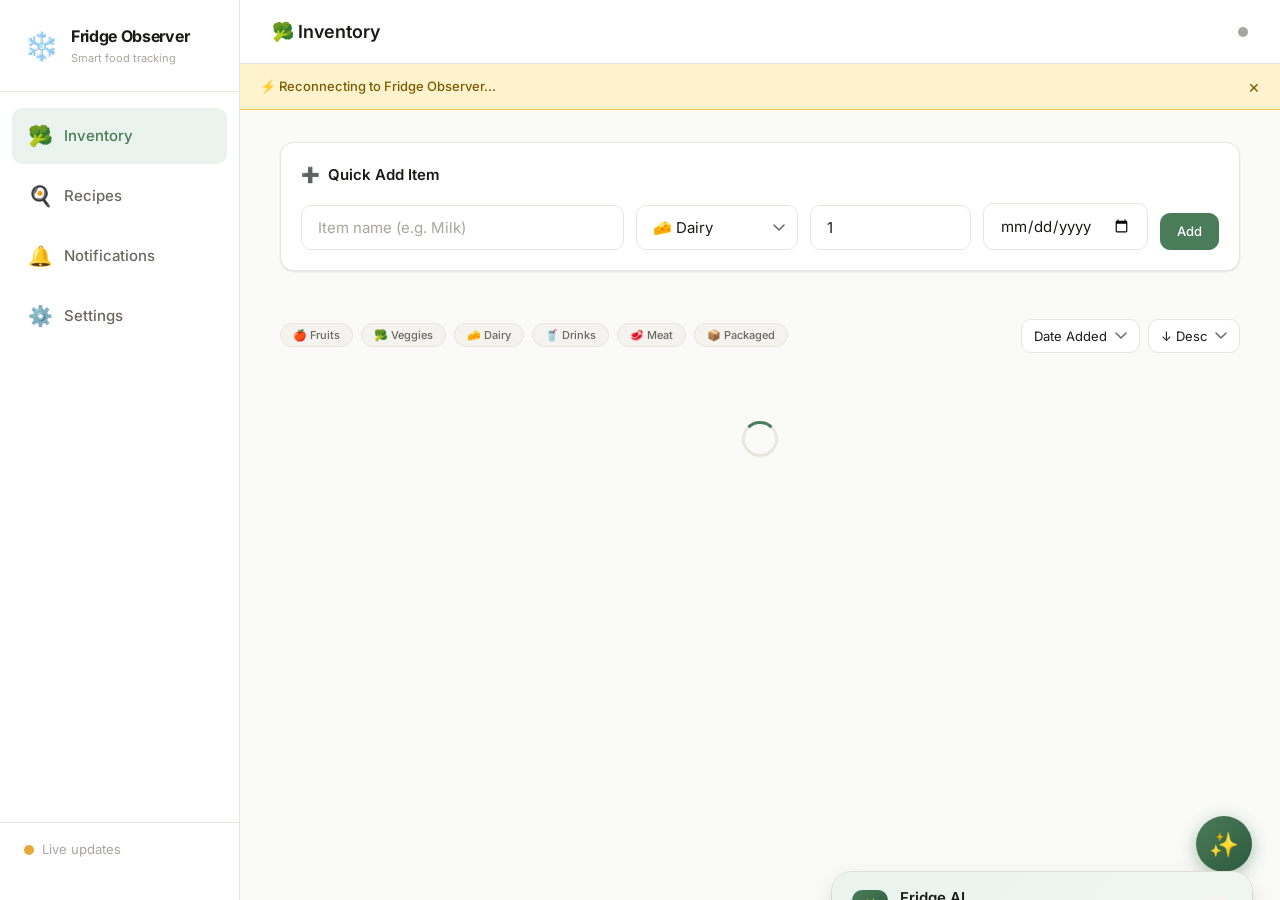
==== static/index.html @ 3bc14a3e "feat: ClearChill — Smart fridge observer web app - FastAPI backend with Supabase Postgres database -" ====
<!DOCTYPE html>
<html lang="en">
<head>
  <meta charset="UTF-8" />
  <meta name="viewport" content="width=device-width, initial-scale=1.0" />
  <meta name="description" content="Fridge Observer — Smart fridge monitoring to reduce food waste" />
  <title>Fridge Observer</title>

  <!-- Google Fonts -->
  <link rel="preconnect" href="https://fonts.googleapis.com" />
  <link rel="preconnect" href="https://fonts.gstatic.com" crossorigin />
  <link href="https://fonts.googleapis.com/css2?family=Inter:wght@300;400;500;600;700&family=JetBrains+Mono:wght@400;500&display=swap" rel="stylesheet" />

  <!-- CSS -->
  <link rel="stylesheet" href="/static/css/main.css" />
  <link rel="stylesheet" href="/static/css/layout.css" />
  <link rel="stylesheet" href="/static/css/components.css" />
  <link rel="stylesheet" href="/static/css/inventory.css" />
  <link rel="stylesheet" href="/static/css/recipes.css" />
  <link rel="stylesheet" href="/static/css/notifications.css" />
  <link rel="stylesheet" href="/static/css/settings.css" />
  <link rel="stylesheet" href="/static/css/ai-assistant.css" />
</head>
<body>

<!-- ── App Shell ──────────────────────────────────────────── -->
<div class="app-shell">

  <!-- Sidebar (desktop) -->
  <nav class="sidebar" role="navigation" aria-label="Main navigation">
    <div class="sidebar-logo">
      <span class="sidebar-logo-icon" aria-hidden="true">❄️</span>
      <div>
        <div class="sidebar-logo-text">Fridge Observer</div>
        <div class="sidebar-logo-sub">Smart food tracking</div>
      </div>
    </div>

    <ul class="sidebar-nav" role="list">
      <li>
        <div class="nav-item active" data-section="inventory" role="button" tabindex="0" aria-current="page">
          <span class="nav-icon" aria-hidden="true">🥦</span>
          <span class="nav-label">Inventory</span>
        </div>
      </li>
      <li>
        <div class="nav-item" data-section="recipes" role="button" tabindex="0">
          <span class="nav-icon" aria-hidden="true">🍳</span>
          <span class="nav-label">Recipes</span>
        </div>
      </li>
      <li>
        <div class="nav-item" data-section="notifications" role="button" tabindex="0">
          <span class="nav-icon" aria-hidden="true">🔔</span>
          <span class="nav-label">Notifications</span>
        </div>
      </li>
      <li>
        <div class="nav-item" data-section="settings" role="button" tabindex="0">
          <span class="nav-icon" aria-hidden="true">⚙️</span>
          <span class="nav-label">Settings</span>
        </div>
      </li>
    </ul>

    <div class="sidebar-footer">
      <div class="flex items-center gap-2">
        <div class="connection-dot" title="Connecting..." aria-label="Connection status"></div>
        <small class="text-muted">Live updates</small>
      </div>
    </div>
  </nav>

  <!-- Main Content -->
  <main class="main-content" id="main-content">

    <!-- Content Header -->
    <header class="content-header">
      <h1 class="content-header-title">🥦 Inventory</h1>
      <div class="header-actions">
        <div class="connection-dot" title="Connecting..." aria-label="Connection status"></div>
      </div>
    </header>

    <!-- Connection Banner -->
    <div class="connection-banner" role="alert" aria-live="polite">
      <span class="connection-banner-msg">⚠️ Disconnected from Fridge Observer. Updates paused.</span>
      <button class="connection-banner-close" aria-label="Dismiss">×</button>
    </div>

    <!-- ── Inventory Section ─────────────────────────────── -->
    <section id="section-inventory" class="content-section active" aria-label="Inventory">

      <!-- Quick Add Form -->
      <div class="quick-add-section">
        <div class="quick-add-title">
          <span aria-hidden="true">➕</span> Quick Add Item
        </div>
        <form id="quick-add-form" class="quick-add-form" novalidate>
          <div class="form-group">
            <label class="form-label sr-only" for="add-name">Item name</label>
            <input
              type="text"
              id="add-name"
              name="name"
              class="form-input"
              placeholder="Item name (e.g. Milk)"
              required
              autocomplete="off"
            />
          </div>
          <div class="form-group">
            <label class="form-label sr-only" for="add-category">Category</label>
            <select id="add-category" name="category" class="form-select">
              <option value="fruits">🍎 Fruits</option>
              <option value="vegetables">🥦 Vegetables</option>
              <option value="dairy" selected>🧀 Dairy</option>
              <option value="beverages">🥤 Beverages</option>
              <option value="meat">🥩 Meat</option>
              <option value="packaged_goods">📦 Packaged</option>
            </select>
          </div>
          <div class="form-group">
            <label class="form-label sr-only" for="add-quantity">Quantity</label>
            <input
              type="number"
              id="add-quantity"
              name="quantity"
              class="form-input"
              placeholder="Qty"
              value="1"
              min="1"
              max="99"
            />
          </div>
          <div class="form-group">
            <label class="form-label sr-only" for="add-expiry">Expiry date</label>
            <input
              type="date"
              id="add-expiry"
              name="expiry_date"
              class="form-input"
            />
          </div>
          <button type="submit" class="btn btn-primary">Add</button>
        </form>
      </div>

      <!-- Inventory Stats -->
      <div id="inventory-stats" class="inventory-stats"></div>

      <!-- Filters -->
      <div class="inventory-filters">
        <div class="category-filters">
          <button class="tag category-chip" data-category="fruits">🍎 Fruits</button>
          <button class="tag category-chip" data-category="vegetables">🥦 Veggies</button>
          <button class="tag category-chip" data-category="dairy">🧀 Dairy</button>
          <button class="tag category-chip" data-category="beverages">🥤 Drinks</button>
          <button class="tag category-chip" data-category="meat">🥩 Meat</button>
          <button class="tag category-chip" data-category="packaged_goods">📦 Packaged</button>
        </div>
        <div class="sort-controls">
          <select id="sort-by-select" class="form-select" aria-label="Sort by">
            <option value="added_at">Date Added</option>
            <option value="expiry_date">Expiry Date</option>
            <option value="name">Name</option>
            <option value="quantity">Quantity</option>
          </select>
          <select id="sort-dir-select" class="form-select" aria-label="Sort direction">
            <option value="desc">↓ Desc</option>
            <option value="asc">↑ Asc</option>
          </select>
        </div>
      </div>

      <!-- Inventory Grid -->
      <div id="inventory-grid" class="inventory-grid" role="list" aria-label="Fridge contents">
        <div class="loading-container" style="grid-column: 1 / -1;">
          <div class="spinner spinner-lg"></div>
        </div>
      </div>
    </section>

    <!-- ── Recipes Section ───────────────────────────────── -->
    <section id="section-recipes" class="content-section" aria-label="Recipes">
      <div class="section-header">
        <div>
          <h2 class="section-title">Recipe Suggestions</h2>
          <p class="section-subtitle">Ranked by how urgently your ingredients need to be used</p>
        </div>
      </div>

      <!-- Recipe Filters -->
      <div class="recipe-filters">
        <div class="recipe-filter-chips">
          <button class="tag dietary-chip" data-dietary="vegetarian">🌱 Vegetarian</button>
          <button class="tag dietary-chip" data-dietary="vegan">🌿 Vegan</button>
          <button class="tag dietary-chip" data-dietary="gluten-free">🌾 Gluten-Free</button>
          <button class="tag" id="favorites-toggle">❤️ Favorites</button>
        </div>
        <div class="recipe-filter-controls">
          <select id="cuisine-filter" class="form-select" aria-label="Filter by cuisine">
            <option value="">All Cuisines</option>
            <option value="Italian">Italian</option>
            <option value="Asian">Asian</option>
            <option value="Mexican">Mexican</option>
            <option value="Indian">Indian</option>
            <option value="French">French</option>
            <option value="Mediterranean">Mediterranean</option>
            <option value="American">American</option>
          </select>
          <div class="prep-time-filter">
            <span>⏱</span>
            <input type="range" id="prep-time-slider" min="5" max="60" value="60" step="5" aria-label="Max prep time" />
            <span id="prep-time-label">Any</span>
          </div>
        </div>
      </div>

      <!-- Recipe Grid -->
      <div id="recipe-grid" class="recipe-grid" role="list" aria-label="Recipe suggestions">
        <div class="loading-container" style="grid-column: 1 / -1;">
          <div class="spinner spinner-lg"></div>
        </div>
      </div>
    </section>

    <!-- ── Notifications Section ─────────────────────────── -->
    <section id="section-notifications" class="content-section" aria-label="Notifications and History">
      <div class="section-header">
        <div>
          <h2 class="section-title">Notifications & History</h2>
          <p class="section-subtitle">Activity log, waste report, and your zero-waste streak</p>
        </div>
      </div>

      <div class="notifications-grid">
        <!-- Waste Report -->
        <div class="waste-report-card">
          <div class="waste-report-title">
            <span aria-hidden="true">📊</span> This Week's Report
          </div>
          <div id="waste-report">
            <div class="loading-container"><div class="spinner"></div></div>
          </div>
        </div>

        <!-- Streak -->
        <div id="streak-display">
          <div class="loading-container"><div class="spinner"></div></div>
        </div>

        <!-- Activity Log -->
        <div class="card activity-log-section">
          <div class="card-header">
            <h3 class="card-title">📋 Activity Log</h3>
          </div>
          <div id="activity-log" class="activity-log">
            <div class="loading-container"><div class="spinner"></div></div>
          </div>
        </div>
      </div>
    </section>

    <!-- ── Settings Section ──────────────────────────────── -->
    <section id="section-settings" class="content-section" aria-label="Settings">
      <div class="section-header">
        <div>
          <h2 class="section-title">Settings</h2>
          <p class="section-subtitle">Configure thresholds, integrations, and preferences</p>
        </div>
      </div>

      <div class="settings-layout">

        <!-- Current Temperature Display -->
        <div class="settings-section">
          <div class="settings-section-header">
            <div class="settings-section-title">🌡️ Current Temperature</div>
            <div class="settings-section-desc">Live readings from your fridge sensor</div>
          </div>
          <div class="setting-row">
            <div class="temp-display">
              <div class="temp-reading">
                <div class="temp-value mono" id="current-temp-fridge">—</div>
                <div class="temp-label">Fridge</div>
              </div>
              <div style="width: 1px; background: var(--color-border); height: 40px;"></div>
              <div class="temp-reading">
                <div class="temp-value mono" id="current-temp-freezer">—</div>
                <div class="temp-label">Freezer</div>
              </div>
            </div>
          </div>
        </div>

        <!-- Spoilage Thresholds -->
        <div class="settings-section">
          <div class="settings-section-header">
            <div class="settings-section-title">⏰ Spoilage Thresholds</div>
            <div class="settings-section-desc">Days before expiry to show a warning (1–14)</div>
          </div>
          <div class="setting-row">
            <div class="setting-info">
              <div class="setting-label">🍎 Fruits</div>
            </div>
            <div class="setting-control threshold-input-group">
              <input type="number" id="threshold-fruits" class="threshold-input" min="1" max="14" value="3" aria-label="Fruits threshold" />
              <span class="threshold-unit">days</span>
            </div>
          </div>
          <div class="setting-row">
            <div class="setting-info">
              <div class="setting-label">🥦 Vegetables</div>
            </div>
            <div class="setting-control threshold-input-group">
              <input type="number" id="threshold-vegetables" class="threshold-input" min="1" max="14" value="2" aria-label="Vegetables threshold" />
              <span class="threshold-unit">days</span>
            </div>
          </div>
          <div class="setting-row">
            <div class="setting-info">
              <div class="setting-label">🧀 Dairy</div>
            </div>
            <div class="setting-control threshold-input-group">
              <input type="number" id="threshold-dairy" class="threshold-input" min="1" max="14" value="3" aria-label="Dairy threshold" />
              <span class="threshold-unit">days</span>
            </div>
          </div>
          <div class="setting-row">
            <div class="setting-info">
              <div class="setting-label">🥤 Beverages</div>
            </div>
            <div class="setting-control threshold-input-group">
              <input type="number" id="threshold-beverages" class="threshold-input" min="1" max="14" value="5" aria-label="Beverages threshold" />
              <span class="threshold-unit">days</span>
            </div>
          </div>
          <div class="setting-row">
            <div class="setting-info">
              <div class="setting-label">🥩 Meat</div>
            </div>
            <div class="setting-control threshold-input-group">
              <input type="number" id="threshold-meat" class="threshold-input" min="1" max="14" value="1" aria-label="Meat threshold" />
              <span class="threshold-unit">days</span>
            </div>
          </div>
          <div class="setting-row">
            <div class="setting-info">
              <div class="setting-label">📦 Packaged Goods</div>
            </div>
            <div class="setting-control threshold-input-group">
              <input type="number" id="threshold-packaged_goods" class="threshold-input" min="1" max="14" value="7" aria-label="Packaged goods threshold" />
              <span class="threshold-unit">days</span>
            </div>
          </div>
        </div>

        <!-- Temperature Thresholds -->
        <div class="settings-section">
          <div class="settings-section-header">
            <div class="settings-section-title">🌡️ Temperature Thresholds</div>
            <div class="settings-section-desc">Alert when temperature exceeds these values</div>
          </div>
          <div class="setting-row">
            <div class="setting-info">
              <div class="setting-label">Fridge compartment</div>
              <div class="setting-description">Safe range: 0–10°C</div>
            </div>
            <div class="setting-control threshold-input-group">
              <input type="number" id="temp-fridge" class="threshold-input" min="0" max="10" step="0.5" value="8" aria-label="Fridge temperature threshold" />
              <span class="threshold-unit">°C</span>
            </div>
          </div>
          <div class="setting-row">
            <div class="setting-info">
              <div class="setting-label">Freezer compartment</div>
              <div class="setting-description">Safe range: -30 to -10°C</div>
            </div>
            <div class="setting-control threshold-input-group">
              <input type="number" id="temp-freezer" class="threshold-input" min="-30" max="-10" step="0.5" value="-15" aria-label="Freezer temperature threshold" />
              <span class="threshold-unit">°C</span>
            </div>
          </div>
        </div>

        <!-- Integrations -->
        <div class="settings-section">
          <div class="settings-section-header">
            <div class="settings-section-title">🔗 Integrations</div>
          </div>
          <div class="setting-row">
            <div class="setting-info">
              <div class="setting-label">Shopping List Integration</div>
              <div class="setting-description">Automatically add depleted items to your shopping list</div>
            </div>
            <div class="setting-control">
              <label class="toggle-switch" aria-label="Enable shopping list integration">
                <input type="checkbox" id="shopping-list-toggle" />
                <span class="toggle-slider"></span>
              </label>
            </div>
          </div>
          <div class="setting-row webhook-url-row" id="webhook-url-row" style="display:none;">
            <div class="setting-info">
              <div class="setting-label">Webhook URL</div>
              <div class="setting-description">Your shopping list API endpoint</div>
            </div>
            <div class="setting-control" style="width: 100%;">
              <input
                type="url"
                id="webhook-url"
                class="form-input"
                placeholder="https://api.yourshopping.app/webhook"
                autocomplete="off"
              />
            </div>
          </div>
          <div class="setting-row">
            <div class="setting-info">
              <div class="setting-label">Echo Dot Voice Alerts</div>
              <div class="setting-description">Receive spoken alerts and inventory summaries via Alexa</div>
            </div>
            <div class="setting-control">
              <label class="toggle-switch" aria-label="Enable Echo Dot voice alerts">
                <input type="checkbox" id="echo-dot-toggle" />
                <span class="toggle-slider"></span>
              </label>
            </div>
          </div>
        </div>

        <!-- Gamification -->
        <div class="settings-section">
          <div class="settings-section-header">
            <div class="settings-section-title">🎮 Gamification</div>
          </div>
          <div class="setting-row">
            <div class="setting-info">
              <div class="setting-label">Zero-Waste Streak</div>
              <div class="setting-description">Track consecutive weeks with no expired food</div>
            </div>
            <div class="setting-control">
              <label class="toggle-switch" aria-label="Enable zero-waste streak tracking">
                <input type="checkbox" id="gamification-toggle" />
                <span class="toggle-slider"></span>
              </label>
            </div>
          </div>
        </div>

        <!-- Save Bar -->
        <div class="settings-save-bar">
          <button class="btn btn-secondary" id="settings-reset-btn" type="button">Reset</button>
          <button class="btn btn-primary" id="settings-save-btn" type="button">Save Settings</button>
        </div>

      </div>
    </section>

  </main>
</div>

<!-- ── Bottom Tab Bar (mobile) ──────────────────────────── -->
<nav class="tab-bar" role="navigation" aria-label="Mobile navigation">
  <div class="tab-item active" data-section="inventory" role="button" tabindex="0" aria-label="Inventory">
    <span class="tab-icon" aria-hidden="true">🥦</span>
    <span class="tab-label">Inventory</span>
  </div>
  <div class="tab-item" data-section="recipes" role="button" tabindex="0" aria-label="Recipes">
    <span class="tab-icon" aria-hidden="true">🍳</span>
    <span class="tab-label">Recipes</span>
  </div>
  <div class="tab-item" data-section="notifications" role="button" tabindex="0" aria-label="Notifications">
    <span class="tab-icon" aria-hidden="true">🔔</span>
    <span class="tab-label">Alerts</span>
  </div>
  <div class="tab-item" data-section="settings" role="button" tabindex="0" aria-label="Settings">
    <span class="tab-icon" aria-hidden="true">⚙️</span>
    <span class="tab-label">Settings</span>
  </div>
</nav>

<!-- ── Edit Item Modal ───────────────────────────────────── -->
<div id="edit-modal" class="modal-overlay" role="dialog" aria-modal="true" aria-labelledby="edit-modal-title">
  <div class="modal">
    <div class="modal-header">
      <h2 class="modal-title" id="edit-modal-title">Edit Item</h2>
      <button class="modal-close" id="edit-modal-close" aria-label="Close">×</button>
    </div>
    <div class="modal-body">
      <div class="edit-modal-form">
        <div class="form-group">
          <label class="form-label" for="edit-name">Item Name</label>
          <input type="text" id="edit-name" class="form-input" placeholder="e.g. Whole Milk" />
        </div>
        <div class="form-group">
          <label class="form-label" for="edit-category">Category</label>
          <select id="edit-category" class="form-select">
            <option value="fruits">🍎 Fruits</option>
            <option value="vegetables">🥦 Vegetables</option>
            <option value="dairy">🧀 Dairy</option>
            <option value="beverages">🥤 Beverages</option>
            <option value="meat">🥩 Meat</option>
            <option value="packaged_goods">📦 Packaged Goods</option>
          </select>
        </div>
        <div class="form-group">
          <label class="form-label" for="edit-quantity">Quantity</label>
          <input type="number" id="edit-quantity" class="form-input" min="1" max="99" value="1" />
        </div>
        <div class="form-group">
          <label class="form-label" for="edit-expiry">Expiry Date</label>
          <input type="date" id="edit-expiry" class="form-input" />
        </div>
        <div class="form-group">
          <label class="form-label" for="edit-notes">Notes (optional)</label>
          <input type="text" id="edit-notes" class="form-input" placeholder="Any notes..." />
        </div>
      </div>
    </div>
    <div class="modal-footer">
      <button class="btn btn-ghost" id="edit-cancel-btn">Cancel</button>
      <button class="btn btn-primary" id="edit-save-btn">Save Changes</button>
    </div>
  </div>
</div>

<!-- ── Toast Container ───────────────────────────────────── -->
<div id="toast-container" class="toast-container" aria-live="polite" aria-atomic="false"></div>

<!-- ── JavaScript ────────────────────────────────────────── -->
<script src="/static/js/ws-client.js"></script>
<script src="/static/js/inventory.js"></script>
<script src="/static/js/recipes.js"></script>
<script src="/static/js/notifications.js"></script>
<script src="/static/js/settings.js"></script>
<script src="/static/js/app.js"></script>
<script src="/static/js/ai-assistant.js"></script>

</body>
</html>
---- static/css/main.css ----
/* ============================================================
   Fridge Observer — Design System
   main.css: CSS custom properties, reset, typography
   ============================================================ */

@import url('https://fonts.googleapis.com/css2?family=Inter:wght@300;400;500;600;700&family=JetBrains+Mono:wght@400;500&display=swap');

/* ── Custom Properties ─────────────────────────────────────── */
:root {
  /* Backgrounds */
  --color-bg:           #FAFAF8;
  --color-surface:      #FFFFFF;
  --color-surface-alt:  #F4F3EF;
  --color-border:       #E8E6E0;

  /* Text */
  --color-text-primary:   #1A1A18;
  --color-text-secondary: #6B6860;
  --color-text-muted:     #A8A59E;

  /* Expiry status */
  --color-ok:       #3D9970;
  --color-warning:  #E8A838;
  --color-expired:  #D94F3D;

  /* Accent */
  --color-accent:       #4A7C59;
  --color-accent-light: #EBF3EE;
  --color-accent-hover: #3d6849;

  /* Shadows */
  --shadow-sm:  0 1px 3px rgba(0,0,0,0.06), 0 1px 2px rgba(0,0,0,0.04);
  --shadow-md:  0 4px 12px rgba(0,0,0,0.08), 0 2px 4px rgba(0,0,0,0.04);
  --shadow-lg:  0 8px 24px rgba(0,0,0,0.10), 0 4px 8px rgba(0,0,0,0.06);

  /* Spacing */
  --space-1: 4px;
  --space-2: 8px;
  --space-3: 12px;
  --space-4: 16px;
  --space-5: 20px;
  --space-6: 24px;
  --space-8: 32px;
  --space-10: 40px;
  --space-12: 48px;

  /* Border radius */
  --radius-sm:  6px;
  --radius-md:  10px;
  --radius-lg:  14px;
  --radius-xl:  20px;
  --radius-full: 9999px;

  /* Transitions */
  --transition-fast:   150ms ease;
  --transition-normal: 250ms ease;
  --transition-slow:   400ms ease;

  /* Typography */
  --font-sans: 'Inter', -apple-system, BlinkMacSystemFont, 'Segoe UI', sans-serif;
  --font-mono: 'JetBrains Mono', 'Fira Code', 'Cascadia Code', monospace;

  /* Font sizes */
  --text-xs:   11px;
  --text-sm:   13px;
  --text-base: 15px;
  --text-md:   16px;
  --text-lg:   18px;
  --text-xl:   22px;
  --text-2xl:  28px;
  --text-3xl:  36px;
}

/* ── Reset ─────────────────────────────────────────────────── */
*, *::before, *::after {
  box-sizing: border-box;
  margin: 0;
  padding: 0;
}

html {
  font-size: 16px;
  -webkit-text-size-adjust: 100%;
  scroll-behavior: smooth;
}

body {
  font-family: var(--font-sans);
  font-size: var(--text-base);
  line-height: 1.6;
  color: var(--color-text-primary);
  background-color: var(--color-bg);
  -webkit-font-smoothing: antialiased;
  -moz-osx-font-smoothing: grayscale;
}

img, svg {
  display: block;
  max-width: 100%;
}

button {
  cursor: pointer;
  font-family: inherit;
  border: none;
  background: none;
}

input, select, textarea {
  font-family: inherit;
  font-size: inherit;
}

a {
  color: var(--color-accent);
  text-decoration: none;
}

a:hover {
  text-decoration: underline;
}

ul, ol {
  list-style: none;
}

/* ── Typography Scale ──────────────────────────────────────── */
h1, h2, h3, h4, h5, h6 {
  font-weight: 600;
  line-height: 1.3;
  color: var(--color-text-primary);
}

h1 { font-size: var(--text-3xl); }
h2 { font-size: var(--text-2xl); }
h3 { font-size: var(--text-xl); }
h4 { font-size: var(--text-lg); }
h5 { font-size: var(--text-md); }
h6 { font-size: var(--text-base); }

p {
  color: var(--color-text-secondary);
  line-height: 1.7;
}

small {
  font-size: var(--text-sm);
  color: var(--color-text-muted);
}

/* ── Monospace class ───────────────────────────────────────── */
.mono {
  font-family: var(--font-mono);
  font-size: var(--text-sm);
  letter-spacing: -0.02em;
}

/* ── Utility classes ───────────────────────────────────────── */
.sr-only {
  position: absolute;
  width: 1px;
  height: 1px;
  padding: 0;
  margin: -1px;
  overflow: hidden;
  clip: rect(0,0,0,0);
  white-space: nowrap;
  border: 0;
}

.text-muted { color: var(--color-text-muted); }
.text-secondary { color: var(--color-text-secondary); }
.text-ok { color: var(--color-ok); }
.text-warning { color: var(--color-warning); }
.text-expired { color: var(--color-expired); }
.text-accent { color: var(--color-accent); }

.font-medium { font-weight: 500; }
.font-semibold { font-weight: 600; }
.font-bold { font-weight: 700; }

.truncate {
  overflow: hidden;
  text-overflow: ellipsis;
  white-space: nowrap;
}

.flex { display: flex; }
.flex-col { flex-direction: column; }
.items-center { align-items: center; }
.justify-between { justify-content: space-between; }
.gap-2 { gap: var(--space-2); }
.gap-3 { gap: var(--space-3); }
.gap-4 { gap: var(--space-4); }

.mt-2 { margin-top: var(--space-2); }
.mt-4 { margin-top: var(--space-4); }
.mt-6 { margin-top: var(--space-6); }
.mb-4 { margin-bottom: var(--space-4); }
.mb-6 { margin-bottom: var(--space-6); }
---- static/css/layout.css ----
/* ============================================================
   Fridge Observer — Layout
   layout.css: App shell, sidebar, bottom nav, content area
   ============================================================ */

/* ── App Shell ─────────────────────────────────────────────── */
.app-shell {
  display: flex;
  min-height: 100vh;
  background: var(--color-bg);
}

/* ── Sidebar (desktop) ─────────────────────────────────────── */
.sidebar {
  display: none;
  flex-direction: column;
  width: 240px;
  min-height: 100vh;
  background: var(--color-surface);
  border-right: 1px solid var(--color-border);
  position: fixed;
  top: 0;
  left: 0;
  z-index: 100;
  padding: var(--space-6) 0;
}

.sidebar-logo {
  display: flex;
  align-items: center;
  gap: var(--space-3);
  padding: 0 var(--space-6) var(--space-6);
  border-bottom: 1px solid var(--color-border);
  margin-bottom: var(--space-4);
}

.sidebar-logo-icon {
  font-size: 28px;
  line-height: 1;
}

.sidebar-logo-text {
  font-size: var(--text-md);
  font-weight: 700;
  color: var(--color-text-primary);
  letter-spacing: -0.02em;
}

.sidebar-logo-sub {
  font-size: var(--text-xs);
  color: var(--color-text-muted);
  font-weight: 400;
}

.sidebar-nav {
  flex: 1;
  padding: 0 var(--space-3);
}

.nav-item {
  display: flex;
  align-items: center;
  gap: var(--space-3);
  padding: var(--space-3) var(--space-4);
  border-radius: var(--radius-md);
  cursor: pointer;
  transition: background var(--transition-fast), color var(--transition-fast);
  color: var(--color-text-secondary);
  font-size: var(--text-base);
  font-weight: 500;
  margin-bottom: var(--space-1);
  user-select: none;
}

.nav-item:hover {
  background: var(--color-surface-alt);
  color: var(--color-text-primary);
}

.nav-item.active {
  background: var(--color-accent-light);
  color: var(--color-accent);
}

.nav-item.active .nav-icon {
  filter: none;
}

.nav-icon {
  font-size: 20px;
  width: 24px;
  text-align: center;
  flex-shrink: 0;
}

.nav-label {
  font-size: var(--text-base);
}

/* Connection status in sidebar footer */
.sidebar-footer {
  padding: var(--space-4) var(--space-6);
  border-top: 1px solid var(--color-border);
  margin-top: auto;
}

/* ── Main Content ───────────────────────────────────────────── */
.main-content {
  flex: 1;
  min-height: 100vh;
  padding-bottom: 80px; /* space for bottom tab bar on mobile */
}

.content-header {
  display: flex;
  align-items: center;
  justify-content: space-between;
  padding: var(--space-5) var(--space-5);
  background: var(--color-surface);
  border-bottom: 1px solid var(--color-border);
  position: sticky;
  top: 0;
  z-index: 50;
}

.content-header-title {
  font-size: var(--text-lg);
  font-weight: 600;
  color: var(--color-text-primary);
}

.header-actions {
  display: flex;
  align-items: center;
  gap: var(--space-3);
}

/* Connection status dot */
.connection-dot {
  width: 10px;
  height: 10px;
  border-radius: 50%;
  background: var(--color-text-muted);
  transition: background var(--transition-normal);
  flex-shrink: 0;
}

.connection-dot.connected {
  background: var(--color-ok);
  box-shadow: 0 0 0 3px rgba(61, 153, 112, 0.2);
}

.connection-dot.reconnecting {
  background: var(--color-warning);
  animation: pulse 1.5s ease-in-out infinite;
}

.connection-dot.disconnected {
  background: var(--color-expired);
}

@keyframes pulse {
  0%, 100% { opacity: 1; }
  50% { opacity: 0.4; }
}

/* Disconnection banner */
.connection-banner {
  display: none;
  align-items: center;
  justify-content: space-between;
  padding: var(--space-3) var(--space-5);
  background: #FEF3CD;
  border-bottom: 1px solid #F5C842;
  color: #7A5C00;
  font-size: var(--text-sm);
  font-weight: 500;
}

.connection-banner.visible {
  display: flex;
}

.connection-banner-close {
  background: none;
  border: none;
  cursor: pointer;
  color: #7A5C00;
  font-size: 18px;
  line-height: 1;
  padding: 0;
}

/* Content sections */
.content-section {
  display: none;
  padding: var(--space-6) var(--space-5);
  max-width: 1200px;
  margin: 0 auto;
}

.content-section.active {
  display: block;
}

/* Section header */
.section-header {
  display: flex;
  align-items: center;
  justify-content: space-between;
  margin-bottom: var(--space-6);
  flex-wrap: wrap;
  gap: var(--space-3);
}

.section-title {
  font-size: var(--text-2xl);
  font-weight: 700;
  color: var(--color-text-primary);
  letter-spacing: -0.02em;
}

.section-subtitle {
  font-size: var(--text-base);
  color: var(--color-text-secondary);
  margin-top: var(--space-1);
}

/* ── Bottom Tab Bar (mobile) ───────────────────────────────── */
.tab-bar {
  display: flex;
  position: fixed;
  bottom: 0;
  left: 0;
  right: 0;
  background: var(--color-surface);
  border-top: 1px solid var(--color-border);
  z-index: 100;
  padding: var(--space-2) 0;
  padding-bottom: max(var(--space-2), env(safe-area-inset-bottom));
}

.tab-item {
  flex: 1;
  display: flex;
  flex-direction: column;
  align-items: center;
  gap: 3px;
  padding: var(--space-2) var(--space-1);
  cursor: pointer;
  transition: color var(--transition-fast);
  color: var(--color-text-muted);
  user-select: none;
}

.tab-item:hover {
  color: var(--color-text-secondary);
}

.tab-item.active {
  color: var(--color-accent);
}

.tab-icon {
  font-size: 22px;
  line-height: 1;
}

.tab-label {
  font-size: 10px;
  font-weight: 500;
  letter-spacing: 0.02em;
}

/* ── Desktop layout ─────────────────────────────────────────── */
@media (min-width: 768px) {
  .sidebar {
    display: flex;
  }

  .tab-bar {
    display: none;
  }

  .main-content {
    margin-left: 240px;
    padding-bottom: 0;
  }

  .content-section {
    padding: var(--space-8) var(--space-8);
  }

  .content-header {
    padding: var(--space-5) var(--space-8);
  }
}

@media (min-width: 1024px) {
  .content-section {
    padding: var(--space-8) var(--space-10);
  }
}
---- static/css/components.css ----
/* ============================================================
   Fridge Observer — Components
   components.css: Reusable UI components
   ============================================================ */

/* ── Card ───────────────────────────────────────────────────── */
.card {
  background: var(--color-surface);
  border: 1px solid var(--color-border);
  border-radius: var(--radius-lg);
  padding: var(--space-5);
  box-shadow: var(--shadow-sm);
  transition: box-shadow var(--transition-normal), transform var(--transition-normal);
}

.card:hover {
  box-shadow: var(--shadow-md);
}

.card-header {
  display: flex;
  align-items: center;
  justify-content: space-between;
  margin-bottom: var(--space-4);
}

.card-title {
  font-size: var(--text-md);
  font-weight: 600;
  color: var(--color-text-primary);
}

/* ── Badge ──────────────────────────────────────────────────── */
.badge {
  display: inline-flex;
  align-items: center;
  gap: 4px;
  padding: 3px 10px;
  border-radius: var(--radius-full);
  font-size: var(--text-xs);
  font-weight: 600;
  letter-spacing: 0.03em;
  text-transform: uppercase;
  white-space: nowrap;
}

.badge--ok {
  background: rgba(61, 153, 112, 0.12);
  color: var(--color-ok);
}

.badge--warning {
  background: rgba(232, 168, 56, 0.15);
  color: #B07D1A;
}

.badge--expired {
  background: rgba(217, 79, 61, 0.12);
  color: var(--color-expired);
}

.badge--neutral {
  background: var(--color-surface-alt);
  color: var(--color-text-secondary);
}

.badge--accent {
  background: var(--color-accent-light);
  color: var(--color-accent);
}

/* ── Buttons ────────────────────────────────────────────────── */
.btn {
  display: inline-flex;
  align-items: center;
  justify-content: center;
  gap: var(--space-2);
  padding: var(--space-2) var(--space-4);
  border-radius: var(--radius-md);
  font-size: var(--text-sm);
  font-weight: 500;
  cursor: pointer;
  transition: all var(--transition-fast);
  border: 1px solid transparent;
  white-space: nowrap;
  user-select: none;
  line-height: 1.5;
}

.btn:disabled {
  opacity: 0.5;
  cursor: not-allowed;
}

.btn-primary {
  background: var(--color-accent);
  color: #fff;
  border-color: var(--color-accent);
}

.btn-primary:hover:not(:disabled) {
  background: var(--color-accent-hover);
  border-color: var(--color-accent-hover);
  box-shadow: 0 2px 8px rgba(74, 124, 89, 0.3);
}

.btn-secondary {
  background: var(--color-surface);
  color: var(--color-text-primary);
  border-color: var(--color-border);
}

.btn-secondary:hover:not(:disabled) {
  background: var(--color-surface-alt);
  border-color: var(--color-text-muted);
}

.btn-ghost {
  background: transparent;
  color: var(--color-text-secondary);
  border-color: transparent;
}

.btn-ghost:hover:not(:disabled) {
  background: var(--color-surface-alt);
  color: var(--color-text-primary);
}

.btn-danger {
  background: rgba(217, 79, 61, 0.1);
  color: var(--color-expired);
  border-color: rgba(217, 79, 61, 0.2);
}

.btn-danger:hover:not(:disabled) {
  background: var(--color-expired);
  color: #fff;
}

.btn-sm {
  padding: var(--space-1) var(--space-3);
  font-size: var(--text-xs);
}

.btn-lg {
  padding: var(--space-3) var(--space-6);
  font-size: var(--text-base);
}

.btn-icon {
  padding: var(--space-2);
  border-radius: var(--radius-md);
}

/* ── Form Inputs ────────────────────────────────────────────── */
.form-group {
  display: flex;
  flex-direction: column;
  gap: var(--space-2);
}

.form-label {
  font-size: var(--text-sm);
  font-weight: 500;
  color: var(--color-text-primary);
}

.form-input,
.form-select,
.form-textarea {
  width: 100%;
  padding: var(--space-3) var(--space-4);
  border: 1.5px solid var(--color-border);
  border-radius: var(--radius-md);
  font-size: var(--text-base);
  color: var(--color-text-primary);
  background: var(--color-surface);
  transition: border-color var(--transition-fast), box-shadow var(--transition-fast);
  outline: none;
  appearance: none;
}

.form-input:focus,
.form-select:focus,
.form-textarea:focus {
  border-color: var(--color-accent);
  box-shadow: 0 0 0 3px rgba(74, 124, 89, 0.15);
}

.form-input::placeholder {
  color: var(--color-text-muted);
}

.form-input.error,
.form-select.error {
  border-color: var(--color-expired);
}

.form-input.error:focus,
.form-select.error:focus {
  box-shadow: 0 0 0 3px rgba(217, 79, 61, 0.15);
}

.form-select {
  background-image: url("data:image/svg+xml,%3Csvg xmlns='http://www.w3.org/2000/svg' width='12' height='8' viewBox='0 0 12 8'%3E%3Cpath d='M1 1l5 5 5-5' stroke='%236B6860' stroke-width='1.5' fill='none' stroke-linecap='round' stroke-linejoin='round'/%3E%3C/svg%3E");
  background-repeat: no-repeat;
  background-position: right 12px center;
  padding-right: 36px;
  cursor: pointer;
}

.form-error {
  font-size: var(--text-xs);
  color: var(--color-expired);
  display: flex;
  align-items: center;
  gap: 4px;
}

.form-hint {
  font-size: var(--text-xs);
  color: var(--color-text-muted);
}

/* ── Tag / Chip ─────────────────────────────────────────────── */
.tag {
  display: inline-flex;
  align-items: center;
  gap: 4px;
  padding: 4px 12px;
  border-radius: var(--radius-full);
  font-size: var(--text-xs);
  font-weight: 500;
  background: var(--color-surface-alt);
  color: var(--color-text-secondary);
  border: 1px solid var(--color-border);
  cursor: pointer;
  transition: all var(--transition-fast);
  user-select: none;
  white-space: nowrap;
}

.tag:hover {
  background: var(--color-accent-light);
  color: var(--color-accent);
  border-color: var(--color-accent);
}

.tag.active {
  background: var(--color-accent);
  color: #fff;
  border-color: var(--color-accent);
}

/* ── Empty State ────────────────────────────────────────────── */
.empty-state {
  display: flex;
  flex-direction: column;
  align-items: center;
  justify-content: center;
  padding: var(--space-12) var(--space-6);
  text-align: center;
  color: var(--color-text-muted);
}

.empty-state-icon {
  font-size: 56px;
  margin-bottom: var(--space-4);
  opacity: 0.7;
}

.empty-state-title {
  font-size: var(--text-lg);
  font-weight: 600;
  color: var(--color-text-secondary);
  margin-bottom: var(--space-2);
}

.empty-state-text {
  font-size: var(--text-base);
  color: var(--color-text-muted);
  max-width: 320px;
  line-height: 1.6;
}

/* ── Spinner ────────────────────────────────────────────────── */
.spinner {
  display: inline-block;
  width: 20px;
  height: 20px;
  border: 2px solid var(--color-border);
  border-top-color: var(--color-accent);
  border-radius: 50%;
  animation: spin 0.7s linear infinite;
}

.spinner-lg {
  width: 36px;
  height: 36px;
  border-width: 3px;
}

@keyframes spin {
  to { transform: rotate(360deg); }
}

.loading-container {
  display: flex;
  align-items: center;
  justify-content: center;
  padding: var(--space-12);
}

/* ── Toast ──────────────────────────────────────────────────── */
.toast-container {
  position: fixed;
  bottom: 90px;
  right: var(--space-5);
  z-index: 1000;
  display: flex;
  flex-direction: column;
  gap: var(--space-2);
  pointer-events: none;
}

@media (min-width: 768px) {
  .toast-container {
    bottom: var(--space-6);
  }
}

.toast {
  display: flex;
  align-items: center;
  gap: var(--space-3);
  padding: var(--space-3) var(--space-5);
  background: var(--color-text-primary);
  color: #fff;
  border-radius: var(--radius-lg);
  font-size: var(--text-sm);
  font-weight: 500;
  box-shadow: var(--shadow-lg);
  pointer-events: all;
  animation: toast-in 0.3s ease forwards;
  max-width: 360px;
}

.toast.toast-success {
  background: var(--color-accent);
}

.toast.toast-warning {
  background: #B07D1A;
}

.toast.toast-error {
  background: var(--color-expired);
}

.toast.toast-out {
  animation: toast-out 0.3s ease forwards;
}

@keyframes toast-in {
  from { opacity: 0; transform: translateY(12px) scale(0.95); }
  to   { opacity: 1; transform: translateY(0) scale(1); }
}

@keyframes toast-out {
  from { opacity: 1; transform: translateY(0) scale(1); }
  to   { opacity: 0; transform: translateY(12px) scale(0.95); }
}

/* ── Modal ──────────────────────────────────────────────────── */
.modal-overlay {
  display: none;
  position: fixed;
  inset: 0;
  background: rgba(0, 0, 0, 0.4);
  backdrop-filter: blur(4px);
  z-index: 500;
  align-items: center;
  justify-content: center;
  padding: var(--space-4);
}

.modal-overlay.open {
  display: flex;
}

.modal {
  background: var(--color-surface);
  border-radius: var(--radius-xl);
  box-shadow: var(--shadow-lg);
  width: 100%;
  max-width: 480px;
  max-height: 90vh;
  overflow-y: auto;
  animation: modal-in 0.25s ease;
}

@keyframes modal-in {
  from { opacity: 0; transform: scale(0.95) translateY(8px); }
  to   { opacity: 1; transform: scale(1) translateY(0); }
}

.modal-header {
  display: flex;
  align-items: center;
  justify-content: space-between;
  padding: var(--space-5) var(--space-6);
  border-bottom: 1px solid var(--color-border);
}

.modal-title {
  font-size: var(--text-lg);
  font-weight: 600;
}

.modal-close {
  display: flex;
  align-items: center;
  justify-content: center;
  width: 32px;
  height: 32px;
  border-radius: var(--radius-md);
  color: var(--color-text-muted);
  transition: all var(--transition-fast);
  font-size: 20px;
}

.modal-close:hover {
  background: var(--color-surface-alt);
  color: var(--color-text-primary);
}

.modal-body {
  padding: var(--space-6);
}

.modal-footer {
  display: flex;
  align-items: center;
  justify-content: flex-end;
  gap: var(--space-3);
  padding: var(--space-4) var(--space-6);
  border-top: 1px solid var(--color-border);
}

/* ── Divider ────────────────────────────────────────────────── */
.divider {
  height: 1px;
  background: var(--color-border);
  margin: var(--space-4) 0;
}

/* ── Filter Bar ─────────────────────────────────────────────── */
.filter-bar {
  display: flex;
  align-items: center;
  gap: var(--space-2);
  flex-wrap: wrap;
  margin-bottom: var(--space-5);
}

.filter-bar-scroll {
  display: flex;
  align-items: center;
  gap: var(--space-2);
  overflow-x: auto;
  padding-bottom: var(--space-1);
  scrollbar-width: none;
  -ms-overflow-style: none;
}

.filter-bar-scroll::-webkit-scrollbar {
  display: none;
}
---- static/css/inventory.css ----
/* ============================================================
   Fridge Observer — Inventory Dashboard
   inventory.css
   ============================================================ */

/* ── Inventory Grid ─────────────────────────────────────────── */
.inventory-grid {
  display: grid;
  grid-template-columns: repeat(auto-fill, minmax(200px, 1fr));
  gap: var(--space-4);
}

/* ── Food Card ──────────────────────────────────────────────── */
.food-card {
  background: var(--color-surface);
  border: 1px solid var(--color-border);
  border-radius: var(--radius-lg);
  padding: var(--space-4);
  cursor: pointer;
  transition: transform var(--transition-normal), box-shadow var(--transition-normal);
  position: relative;
  overflow: hidden;
  border-left: 4px solid var(--color-border);
}

.food-card:hover {
  transform: translateY(-3px);
  box-shadow: var(--shadow-md);
}

.food-card.status-ok {
  border-left-color: var(--color-ok);
}

.food-card.status-warning {
  border-left-color: var(--color-warning);
}

.food-card.status-expired {
  border-left-color: var(--color-expired);
  opacity: 0.85;
}

.category-icon {
  font-size: 40px;
  line-height: 1;
  margin-bottom: var(--space-3);
  display: block;
}

.food-card-name {
  font-size: var(--text-base);
  font-weight: 600;
  color: var(--color-text-primary);
  margin-bottom: var(--space-1);
  overflow: hidden;
  text-overflow: ellipsis;
  white-space: nowrap;
}

.food-card-meta {
  display: flex;
  align-items: center;
  justify-content: space-between;
  margin-top: var(--space-3);
  gap: var(--space-2);
}

.food-card-quantity {
  font-size: var(--text-sm);
  color: var(--color-text-secondary);
  font-weight: 500;
}

.food-card-expiry {
  font-size: var(--text-xs);
  color: var(--color-text-muted);
  margin-top: var(--space-1);
  font-family: var(--font-mono);
}

.food-card-actions {
  display: flex;
  gap: var(--space-2);
  margin-top: var(--space-3);
  opacity: 0;
  transition: opacity var(--transition-fast);
}

.food-card:hover .food-card-actions {
  opacity: 1;
}

/* ── Quick Add Form ─────────────────────────────────────────── */
.quick-add-section {
  background: var(--color-surface);
  border: 1px solid var(--color-border);
  border-radius: var(--radius-lg);
  padding: var(--space-5);
  margin-bottom: var(--space-6);
  box-shadow: var(--shadow-sm);
}

.quick-add-title {
  font-size: var(--text-base);
  font-weight: 600;
  color: var(--color-text-primary);
  margin-bottom: var(--space-4);
  display: flex;
  align-items: center;
  gap: var(--space-2);
}

.quick-add-form {
  display: grid;
  grid-template-columns: 1fr;
  gap: var(--space-3);
}

@media (min-width: 600px) {
  .quick-add-form {
    grid-template-columns: 2fr 1fr 1fr 1fr auto;
    align-items: end;
  }
}

/* ── Filter Bar ─────────────────────────────────────────────── */
.inventory-filters {
  display: flex;
  align-items: center;
  gap: var(--space-3);
  margin-bottom: var(--space-5);
  flex-wrap: wrap;
}

.category-filters {
  display: flex;
  gap: var(--space-2);
  overflow-x: auto;
  padding-bottom: 2px;
  scrollbar-width: none;
  flex-wrap: wrap;
}

.category-filters::-webkit-scrollbar {
  display: none;
}

.sort-controls {
  display: flex;
  align-items: center;
  gap: var(--space-2);
  margin-left: auto;
  flex-shrink: 0;
}

.sort-controls .form-select {
  width: auto;
  padding: var(--space-2) var(--space-8) var(--space-2) var(--space-3);
  font-size: var(--text-sm);
}

/* ── Edit Modal ─────────────────────────────────────────────── */
.edit-modal-form {
  display: flex;
  flex-direction: column;
  gap: var(--space-4);
}

/* ── Inventory Stats ────────────────────────────────────────── */
.inventory-stats {
  display: grid;
  grid-template-columns: repeat(auto-fit, minmax(140px, 1fr));
  gap: var(--space-3);
  margin-bottom: var(--space-6);
}

.stat-card {
  background: var(--color-surface);
  border: 1px solid var(--color-border);
  border-radius: var(--radius-lg);
  padding: var(--space-4);
  text-align: center;
}

.stat-number {
  font-size: var(--text-2xl);
  font-weight: 700;
  color: var(--color-text-primary);
  line-height: 1;
  margin-bottom: var(--space-1);
}

.stat-label {
  font-size: var(--text-xs);
  color: var(--color-text-muted);
  text-transform: uppercase;
  letter-spacing: 0.05em;
  font-weight: 500;
}

.stat-card.stat-warning .stat-number { color: var(--color-warning); }
.stat-card.stat-expired .stat-number { color: var(--color-expired); }
.stat-card.stat-ok .stat-number { color: var(--color-ok); }
---- static/css/recipes.css ----
/* ============================================================
   Fridge Observer — Recipe Section
   recipes.css
   ============================================================ */

/* ── Recipe Grid ────────────────────────────────────────────── */
.recipe-grid {
  display: grid;
  grid-template-columns: repeat(auto-fill, minmax(280px, 1fr));
  gap: var(--space-5);
}

/* ── Recipe Card ────────────────────────────────────────────── */
.recipe-card {
  background: var(--color-surface);
  border: 1px solid var(--color-border);
  border-radius: var(--radius-lg);
  overflow: hidden;
  transition: transform var(--transition-normal), box-shadow var(--transition-normal);
  display: flex;
  flex-direction: column;
}

.recipe-card:hover {
  transform: translateY(-4px);
  box-shadow: var(--shadow-md);
}

/* Image area */
.recipe-image-area {
  height: 140px;
  background: linear-gradient(135deg, var(--color-surface-alt) 0%, var(--color-accent-light) 100%);
  display: flex;
  align-items: center;
  justify-content: center;
  font-size: 56px;
  position: relative;
  overflow: hidden;
}

.recipe-image-area img {
  width: 100%;
  height: 100%;
  object-fit: cover;
}

/* Urgency badge overlay */
.urgency-badge {
  position: absolute;
  top: var(--space-3);
  right: var(--space-3);
  background: rgba(0, 0, 0, 0.75);
  color: #fff;
  padding: 4px 10px;
  border-radius: var(--radius-full);
  font-size: var(--text-xs);
  font-weight: 700;
  backdrop-filter: blur(4px);
  display: flex;
  align-items: center;
  gap: 4px;
}

.urgency-badge.high {
  background: rgba(217, 79, 61, 0.9);
}

.urgency-badge.medium {
  background: rgba(232, 168, 56, 0.9);
  color: #1A1A18;
}

.urgency-badge.low {
  background: rgba(61, 153, 112, 0.9);
}

/* Content area */
.recipe-content {
  padding: var(--space-4);
  flex: 1;
  display: flex;
  flex-direction: column;
}

.recipe-name {
  font-size: var(--text-md);
  font-weight: 600;
  color: var(--color-text-primary);
  margin-bottom: var(--space-1);
  line-height: 1.3;
}

.recipe-description {
  font-size: var(--text-sm);
  color: var(--color-text-secondary);
  line-height: 1.5;
  margin-bottom: var(--space-3);
  display: -webkit-box;
  -webkit-line-clamp: 2;
  -webkit-box-orient: vertical;
  overflow: hidden;
}

.recipe-meta {
  display: flex;
  align-items: center;
  gap: var(--space-3);
  margin-bottom: var(--space-3);
  flex-wrap: wrap;
}

.recipe-meta-item {
  display: flex;
  align-items: center;
  gap: 4px;
  font-size: var(--text-xs);
  color: var(--color-text-muted);
  font-weight: 500;
}

.recipe-tags {
  display: flex;
  gap: var(--space-1);
  flex-wrap: wrap;
  margin-bottom: var(--space-3);
}

.recipe-tag {
  padding: 2px 8px;
  border-radius: var(--radius-full);
  font-size: 10px;
  font-weight: 600;
  text-transform: uppercase;
  letter-spacing: 0.04em;
  background: var(--color-surface-alt);
  color: var(--color-text-secondary);
}

.recipe-tag.vegetarian { background: rgba(61, 153, 112, 0.1); color: var(--color-ok); }
.recipe-tag.vegan { background: rgba(61, 153, 112, 0.15); color: #2d7a55; }
.recipe-tag.gluten-free { background: rgba(232, 168, 56, 0.1); color: #B07D1A; }

/* Expiring ingredients */
.expiring-ingredients {
  background: rgba(232, 168, 56, 0.08);
  border: 1px solid rgba(232, 168, 56, 0.25);
  border-radius: var(--radius-md);
  padding: var(--space-3);
  margin-bottom: var(--space-3);
}

.expiring-ingredients-title {
  font-size: var(--text-xs);
  font-weight: 600;
  color: #B07D1A;
  text-transform: uppercase;
  letter-spacing: 0.04em;
  margin-bottom: var(--space-2);
  display: flex;
  align-items: center;
  gap: 4px;
}

.expiring-ingredient-item {
  font-size: var(--text-sm);
  color: #7A5C00;
  display: flex;
  align-items: center;
  gap: 4px;
}

.expiring-ingredient-item::before {
  content: '⚠️';
  font-size: 11px;
}

/* Action row */
.recipe-actions {
  display: flex;
  align-items: center;
  gap: var(--space-2);
  padding: var(--space-3) var(--space-4);
  border-top: 1px solid var(--color-border);
  background: var(--color-surface-alt);
  margin-top: auto;
}

.heart-btn {
  display: flex;
  align-items: center;
  justify-content: center;
  width: 36px;
  height: 36px;
  border-radius: var(--radius-md);
  background: none;
  border: 1.5px solid var(--color-border);
  cursor: pointer;
  transition: all var(--transition-fast);
  font-size: 18px;
  flex-shrink: 0;
}

.heart-btn:hover {
  border-color: #e05c7a;
  background: rgba(224, 92, 122, 0.08);
}

.heart-btn.favorited {
  border-color: #e05c7a;
  background: rgba(224, 92, 122, 0.1);
}

.heart-btn.favorited::after {
  content: '❤️';
}

.heart-btn:not(.favorited)::after {
  content: '🤍';
}

.made-this-btn {
  flex: 1;
}

/* ── Recipe Filter Bar ──────────────────────────────────────── */
.recipe-filters {
  display: flex;
  align-items: center;
  gap: var(--space-3);
  margin-bottom: var(--space-5);
  flex-wrap: wrap;
}

.recipe-filter-chips {
  display: flex;
  gap: var(--space-2);
  overflow-x: auto;
  padding-bottom: 2px;
  scrollbar-width: none;
  flex-wrap: wrap;
}

.recipe-filter-chips::-webkit-scrollbar {
  display: none;
}

.recipe-filter-controls {
  display: flex;
  align-items: center;
  gap: var(--space-2);
  margin-left: auto;
  flex-wrap: wrap;
}

.recipe-filter-controls .form-select {
  width: auto;
  padding: var(--space-2) var(--space-8) var(--space-2) var(--space-3);
  font-size: var(--text-sm);
}

.prep-time-filter {
  display: flex;
  align-items: center;
  gap: var(--space-2);
  font-size: var(--text-sm);
  color: var(--color-text-secondary);
}

.prep-time-filter input[type="range"] {
  width: 100px;
  accent-color: var(--color-accent);
}
---- static/css/notifications.css ----
/* ============================================================
   Fridge Observer — Notifications & History
   notifications.css
   ============================================================ */

/* ── Notifications Layout ───────────────────────────────────── */
.notifications-grid {
  display: grid;
  grid-template-columns: 1fr;
  gap: var(--space-6);
}

@media (min-width: 900px) {
  .notifications-grid {
    grid-template-columns: 1fr 1fr;
  }

  .activity-log-section {
    grid-column: 1 / -1;
  }
}

/* ── Activity Log ───────────────────────────────────────────── */
.activity-log {
  display: flex;
  flex-direction: column;
  gap: 0;
}

.log-entry {
  display: flex;
  align-items: flex-start;
  gap: var(--space-3);
  padding: var(--space-3) 0;
  border-bottom: 1px solid var(--color-border);
  position: relative;
}

.log-entry:last-child {
  border-bottom: none;
}

.log-icon {
  width: 36px;
  height: 36px;
  border-radius: 50%;
  display: flex;
  align-items: center;
  justify-content: center;
  font-size: 16px;
  flex-shrink: 0;
  background: var(--color-surface-alt);
}

.log-icon.added { background: rgba(61, 153, 112, 0.12); }
.log-icon.removed { background: rgba(168, 165, 158, 0.2); }
.log-icon.updated { background: rgba(74, 124, 89, 0.1); }
.log-icon.expired { background: rgba(217, 79, 61, 0.12); }

.log-content {
  flex: 1;
  min-width: 0;
}

.log-item-name {
  font-size: var(--text-base);
  font-weight: 500;
  color: var(--color-text-primary);
  margin-bottom: 2px;
}

.log-meta {
  display: flex;
  align-items: center;
  gap: var(--space-2);
  flex-wrap: wrap;
}

.action-badge {
  display: inline-flex;
  align-items: center;
  padding: 2px 8px;
  border-radius: var(--radius-full);
  font-size: 10px;
  font-weight: 600;
  text-transform: uppercase;
  letter-spacing: 0.04em;
}

.action-badge.added {
  background: rgba(61, 153, 112, 0.12);
  color: var(--color-ok);
}

.action-badge.removed {
  background: var(--color-surface-alt);
  color: var(--color-text-muted);
}

.action-badge.updated {
  background: var(--color-accent-light);
  color: var(--color-accent);
}

.action-badge.expired {
  background: rgba(217, 79, 61, 0.12);
  color: var(--color-expired);
}

.log-timestamp {
  font-family: var(--font-mono);
  font-size: var(--text-xs);
  color: var(--color-text-muted);
}

.log-source {
  font-size: var(--text-xs);
  color: var(--color-text-muted);
}

/* ── Waste Report Card ──────────────────────────────────────── */
.waste-report-card {
  background: var(--color-surface);
  border: 1px solid var(--color-border);
  border-radius: var(--radius-lg);
  padding: var(--space-5);
  box-shadow: var(--shadow-sm);
}

.waste-report-title {
  font-size: var(--text-md);
  font-weight: 600;
  margin-bottom: var(--space-5);
  display: flex;
  align-items: center;
  gap: var(--space-2);
}

.waste-comparison {
  display: grid;
  grid-template-columns: 1fr 1fr;
  gap: var(--space-4);
}

.waste-stat {
  text-align: center;
  padding: var(--space-4);
  border-radius: var(--radius-md);
}

.waste-stat.expired-stat {
  background: rgba(217, 79, 61, 0.06);
  border: 1px solid rgba(217, 79, 61, 0.15);
}

.waste-stat.consumed-stat {
  background: rgba(61, 153, 112, 0.06);
  border: 1px solid rgba(61, 153, 112, 0.15);
}

.waste-stat-number {
  font-size: var(--text-3xl);
  font-weight: 700;
  line-height: 1;
  margin-bottom: var(--space-1);
}

.expired-stat .waste-stat-number { color: var(--color-expired); }
.consumed-stat .waste-stat-number { color: var(--color-ok); }

.waste-stat-label {
  font-size: var(--text-sm);
  color: var(--color-text-secondary);
  font-weight: 500;
}

.waste-prev-week {
  margin-top: var(--space-4);
  padding-top: var(--space-4);
  border-top: 1px solid var(--color-border);
  font-size: var(--text-sm);
  color: var(--color-text-muted);
  text-align: center;
}

/* ── Streak Card ────────────────────────────────────────────── */
.streak-card {
  background: linear-gradient(135deg, var(--color-accent-light) 0%, #d4ead9 100%);
  border: 1px solid rgba(74, 124, 89, 0.2);
  border-radius: var(--radius-lg);
  padding: var(--space-6);
  text-align: center;
  box-shadow: var(--shadow-sm);
}

.streak-icon {
  font-size: 48px;
  margin-bottom: var(--space-3);
  display: block;
}

.streak-number {
  font-size: 64px;
  font-weight: 800;
  color: var(--color-accent);
  line-height: 1;
  margin-bottom: var(--space-2);
  letter-spacing: -0.03em;
}

.streak-label {
  font-size: var(--text-base);
  color: var(--color-accent);
  font-weight: 600;
  margin-bottom: var(--space-2);
}

.streak-message {
  font-size: var(--text-sm);
  color: var(--color-text-secondary);
}
---- static/css/settings.css ----
/* ============================================================
   Fridge Observer — Settings Page
   settings.css
   ============================================================ */

/* ── Settings Layout ────────────────────────────────────────── */
.settings-layout {
  display: flex;
  flex-direction: column;
  gap: var(--space-6);
  max-width: 720px;
}

/* ── Settings Section ───────────────────────────────────────── */
.settings-section {
  background: var(--color-surface);
  border: 1px solid var(--color-border);
  border-radius: var(--radius-lg);
  overflow: hidden;
  box-shadow: var(--shadow-sm);
}

.settings-section-header {
  padding: var(--space-4) var(--space-5);
  border-bottom: 1px solid var(--color-border);
  background: var(--color-surface-alt);
}

.settings-section-title {
  font-size: var(--text-base);
  font-weight: 600;
  color: var(--color-text-primary);
  display: flex;
  align-items: center;
  gap: var(--space-2);
}

.settings-section-desc {
  font-size: var(--text-sm);
  color: var(--color-text-muted);
  margin-top: 2px;
}

/* ── Setting Row ────────────────────────────────────────────── */
.setting-row {
  display: flex;
  align-items: center;
  justify-content: space-between;
  padding: var(--space-4) var(--space-5);
  border-bottom: 1px solid var(--color-border);
  gap: var(--space-4);
}

.setting-row:last-child {
  border-bottom: none;
}

.setting-info {
  flex: 1;
  min-width: 0;
}

.setting-label {
  font-size: var(--text-base);
  font-weight: 500;
  color: var(--color-text-primary);
}

.setting-description {
  font-size: var(--text-sm);
  color: var(--color-text-muted);
  margin-top: 2px;
}

.setting-control {
  flex-shrink: 0;
}

/* ── Toggle Switch ──────────────────────────────────────────── */
.toggle-switch {
  position: relative;
  display: inline-block;
  width: 48px;
  height: 26px;
}

.toggle-switch input {
  opacity: 0;
  width: 0;
  height: 0;
  position: absolute;
}

.toggle-slider {
  position: absolute;
  cursor: pointer;
  inset: 0;
  background: var(--color-border);
  border-radius: var(--radius-full);
  transition: background var(--transition-fast);
}

.toggle-slider::before {
  content: '';
  position: absolute;
  width: 20px;
  height: 20px;
  left: 3px;
  top: 3px;
  background: white;
  border-radius: 50%;
  transition: transform var(--transition-fast);
  box-shadow: 0 1px 3px rgba(0,0,0,0.2);
}

.toggle-switch input:checked + .toggle-slider {
  background: var(--color-accent);
}

.toggle-switch input:checked + .toggle-slider::before {
  transform: translateX(22px);
}

.toggle-switch input:focus + .toggle-slider {
  box-shadow: 0 0 0 3px rgba(74, 124, 89, 0.2);
}

/* ── Threshold Input ────────────────────────────────────────── */
.threshold-input-group {
  display: flex;
  align-items: center;
  gap: var(--space-2);
}

.threshold-input {
  width: 72px;
  padding: var(--space-2) var(--space-3);
  border: 1.5px solid var(--color-border);
  border-radius: var(--radius-md);
  font-size: var(--text-base);
  text-align: center;
  color: var(--color-text-primary);
  background: var(--color-surface);
  transition: border-color var(--transition-fast), box-shadow var(--transition-fast);
  outline: none;
}

.threshold-input:focus {
  border-color: var(--color-accent);
  box-shadow: 0 0 0 3px rgba(74, 124, 89, 0.15);
}

.threshold-unit {
  font-size: var(--text-sm);
  color: var(--color-text-muted);
  white-space: nowrap;
}

/* ── Validation Error ───────────────────────────────────────── */
.validation-error {
  font-size: var(--text-xs);
  color: var(--color-expired);
  display: flex;
  align-items: center;
  gap: 4px;
  margin-top: 4px;
}

/* ── Settings Save Bar ──────────────────────────────────────── */
.settings-save-bar {
  display: flex;
  align-items: center;
  justify-content: flex-end;
  gap: var(--space-3);
  padding: var(--space-4) var(--space-5);
  background: var(--color-surface);
  border: 1px solid var(--color-border);
  border-radius: var(--radius-lg);
  box-shadow: var(--shadow-sm);
}

/* ── Webhook URL input ──────────────────────────────────────── */
.webhook-url-row {
  flex-direction: column;
  align-items: flex-start;
  gap: var(--space-3);
}

.webhook-url-row .setting-control {
  width: 100%;
}

.webhook-url-row .form-input {
  font-size: var(--text-sm);
  font-family: var(--font-mono);
}

/* ── Temperature display ────────────────────────────────────── */
.temp-display {
  display: flex;
  align-items: center;
  gap: var(--space-4);
  padding: var(--space-4) var(--space-5);
  background: var(--color-surface-alt);
  border-radius: var(--radius-md);
  margin-bottom: var(--space-4);
}

.temp-reading {
  text-align: center;
}

.temp-value {
  font-family: var(--font-mono);
  font-size: var(--text-2xl);
  font-weight: 700;
  color: var(--color-text-primary);
  line-height: 1;
}

.temp-label {
  font-size: var(--text-xs);
  color: var(--color-text-muted);
  text-transform: uppercase;
  letter-spacing: 0.05em;
  margin-top: 4px;
}
---- static/css/ai-assistant.css ----
/* ============================================================
   Fridge Observer — AI Assistant Panel
   ai-assistant.css
   ============================================================ */

/* ── Floating AI Button ─────────────────────────────────────── */
.ai-fab {
  position: fixed;
  bottom: 88px; /* above mobile tab bar */
  right: 20px;
  width: 52px;
  height: 52px;
  border-radius: var(--radius-full);
  background: linear-gradient(135deg, var(--color-accent), #2d5a3d);
  color: #fff;
  border: none;
  cursor: pointer;
  display: flex;
  align-items: center;
  justify-content: center;
  font-size: 22px;
  box-shadow: 0 4px 16px rgba(74, 124, 89, 0.45);
  transition: transform var(--transition-fast), box-shadow var(--transition-fast);
  z-index: 200;
}

.ai-fab:hover {
  transform: scale(1.08);
  box-shadow: 0 6px 20px rgba(74, 124, 89, 0.55);
}

.ai-fab:active {
  transform: scale(0.96);
}

@media (min-width: 768px) {
  .ai-fab {
    bottom: 28px;
    right: 28px;
    width: 56px;
    height: 56px;
    font-size: 24px;
  }
}

/* ── AI Panel ───────────────────────────────────────────────── */
.ai-panel {
  position: fixed;
  bottom: 0;
  right: 0;
  width: 100%;
  max-width: 420px;
  height: 70vh;
  max-height: 600px;
  background: var(--color-surface);
  border-radius: var(--radius-xl) var(--radius-xl) 0 0;
  box-shadow: 0 -8px 40px rgba(0,0,0,0.14);
  display: flex;
  flex-direction: column;
  z-index: 300;
  transform: translateY(100%);
  transition: transform 0.35s cubic-bezier(0.32, 0.72, 0, 1);
  overflow: hidden;
}

.ai-panel.open {
  transform: translateY(0);
}

@media (min-width: 768px) {
  .ai-panel {
    bottom: 28px;
    right: 28px;
    border-radius: var(--radius-xl);
    height: 580px;
    max-height: 80vh;
    box-shadow: var(--shadow-lg), 0 0 0 1px var(--color-border);
  }
}

/* ── Panel Header ───────────────────────────────────────────── */
.ai-panel-header {
  display: flex;
  align-items: center;
  gap: var(--space-3);
  padding: var(--space-4) var(--space-5);
  border-bottom: 1px solid var(--color-border);
  background: linear-gradient(135deg, var(--color-accent-light), #f0f7f2);
  flex-shrink: 0;
}

.ai-panel-icon {
  width: 36px;
  height: 36px;
  border-radius: var(--radius-md);
  background: linear-gradient(135deg, var(--color-accent), #2d5a3d);
  display: flex;
  align-items: center;
  justify-content: center;
  font-size: 18px;
  flex-shrink: 0;
}

.ai-panel-title {
  flex: 1;
}

.ai-panel-title h3 {
  font-size: 15px;
  font-weight: 600;
  color: var(--color-text-primary);
  margin: 0;
}

.ai-panel-title p {
  font-size: 12px;
  color: var(--color-text-secondary);
  margin: 0;
}

.ai-panel-close {
  width: 28px;
  height: 28px;
  border-radius: var(--radius-full);
  border: none;
  background: var(--color-surface-alt);
  color: var(--color-text-secondary);
  cursor: pointer;
  display: flex;
  align-items: center;
  justify-content: center;
  font-size: 16px;
  transition: background var(--transition-fast);
  flex-shrink: 0;
}

.ai-panel-close:hover {
  background: var(--color-border);
  color: var(--color-text-primary);
}

/* ── Quick Actions ──────────────────────────────────────────── */
.ai-quick-actions {
  display: flex;
  gap: var(--space-2);
  padding: var(--space-3) var(--space-4);
  overflow-x: auto;
  flex-shrink: 0;
  border-bottom: 1px solid var(--color-border);
  scrollbar-width: none;
}

.ai-quick-actions::-webkit-scrollbar {
  display: none;
}

.ai-quick-btn {
  display: flex;
  align-items: center;
  gap: var(--space-1);
  padding: 6px 12px;
  border-radius: var(--radius-full);
  border: 1px solid var(--color-border);
  background: var(--color-surface);
  color: var(--color-text-secondary);
  font-size: 12px;
  font-weight: 500;
  cursor: pointer;
  white-space: nowrap;
  transition: all var(--transition-fast);
  font-family: var(--font-sans);
}

.ai-quick-btn:hover {
  background: var(--color-accent-light);
  border-color: var(--color-accent);
  color: var(--color-accent);
}

/* ── Messages ───────────────────────────────────────────────── */
.ai-messages {
  flex: 1;
  overflow-y: auto;
  padding: var(--space-4);
  display: flex;
  flex-direction: column;
  gap: var(--space-3);
  scroll-behavior: smooth;
}

.ai-message {
  display: flex;
  gap: var(--space-2);
  animation: fadeInUp 0.2s ease;
}

@keyframes fadeInUp {
  from { opacity: 0; transform: translateY(6px); }
  to   { opacity: 1; transform: translateY(0); }
}

.ai-message-avatar {
  width: 28px;
  height: 28px;
  border-radius: var(--radius-full);
  display: flex;
  align-items: center;
  justify-content: center;
  font-size: 14px;
  flex-shrink: 0;
  margin-top: 2px;
}

.ai-message.assistant .ai-message-avatar {
  background: linear-gradient(135deg, var(--color-accent), #2d5a3d);
}

.ai-message.user .ai-message-avatar {
  background: var(--color-surface-alt);
  border: 1px solid var(--color-border);
}

.ai-message-bubble {
  max-width: calc(100% - 40px);
  padding: var(--space-3) var(--space-4);
  border-radius: var(--radius-lg);
  font-size: 13.5px;
  line-height: 1.55;
  color: var(--color-text-primary);
}

.ai-message.assistant .ai-message-bubble {
  background: var(--color-surface-alt);
  border: 1px solid var(--color-border);
  border-bottom-left-radius: var(--radius-sm);
}

.ai-message.user .ai-message-bubble {
  background: var(--color-accent);
  color: #fff;
  border-bottom-right-radius: var(--radius-sm);
  margin-left: auto;
}

.ai-message.user {
  flex-direction: row-reverse;
}

/* Streaming cursor */
.ai-streaming-cursor::after {
  content: '▋';
  animation: blink 0.8s step-end infinite;
  color: var(--color-accent);
  font-size: 12px;
}

@keyframes blink {
  0%, 100% { opacity: 1; }
  50%       { opacity: 0; }
}

/* Thinking indicator */
.ai-thinking {
  display: flex;
  align-items: center;
  gap: 4px;
  padding: var(--space-3) var(--space-4);
  background: var(--color-surface-alt);
  border: 1px solid var(--color-border);
  border-radius: var(--radius-lg);
  border-bottom-left-radius: var(--radius-sm);
  width: fit-content;
}

.ai-thinking-dot {
  width: 6px;
  height: 6px;
  border-radius: 50%;
  background: var(--color-accent);
  animation: thinkingBounce 1.2s ease-in-out infinite;
}

.ai-thinking-dot:nth-child(2) { animation-delay: 0.2s; }
.ai-thinking-dot:nth-child(3) { animation-delay: 0.4s; }

@keyframes thinkingBounce {
  0%, 60%, 100% { transform: translateY(0); opacity: 0.4; }
  30%           { transform: translateY(-5px); opacity: 1; }
}

/* ── Input Area ─────────────────────────────────────────────── */
.ai-input-area {
  padding: var(--space-3) var(--space-4);
  border-top: 1px solid var(--color-border);
  display: flex;
  gap: var(--space-2);
  align-items: flex-end;
  flex-shrink: 0;
  background: var(--color-surface);
}

.ai-input {
  flex: 1;
  border: 1px solid var(--color-border);
  border-radius: var(--radius-lg);
  padding: 10px 14px;
  font-size: 13.5px;
  font-family: var(--font-sans);
  color: var(--color-text-primary);
  background: var(--color-surface-alt);
  resize: none;
  outline: none;
  max-height: 100px;
  min-height: 40px;
  line-height: 1.4;
  transition: border-color var(--transition-fast), background var(--transition-fast);
}

.ai-input:focus {
  border-color: var(--color-accent);
  background: var(--color-surface);
}

.ai-input::placeholder {
  color: var(--color-text-muted);
}

.ai-send-btn {
  width: 38px;
  height: 38px;
  border-radius: var(--radius-full);
  background: var(--color-accent);
  color: #fff;
  border: none;
  cursor: pointer;
  display: flex;
  align-items: center;
  justify-content: center;
  font-size: 16px;
  flex-shrink: 0;
  transition: background var(--transition-fast), transform var(--transition-fast);
}

.ai-send-btn:hover:not(:disabled) {
  background: var(--color-accent-hover);
  transform: scale(1.05);
}

.ai-send-btn:disabled {
  opacity: 0.5;
  cursor: not-allowed;
}

/* ── Image Upload ───────────────────────────────────────────── */
.ai-image-btn {
  width: 38px;
  height: 38px;
  border-radius: var(--radius-full);
  background: var(--color-surface-alt);
  border: 1px solid var(--color-border);
  color: var(--color-text-secondary);
  cursor: pointer;
  display: flex;
  align-items: center;
  justify-content: center;
  font-size: 16px;
  flex-shrink: 0;
  transition: all var(--transition-fast);
}

.ai-image-btn:hover {
  background: var(--color-accent-light);
  border-color: var(--color-accent);
  color: var(--color-accent);
}

/* ── Welcome message ────────────────────────────────────────── */
.ai-welcome {
  text-align: center;
  padding: var(--space-6) var(--space-4);
  color: var(--color-text-secondary);
}

.ai-welcome-icon {
  font-size: 40px;
  margin-bottom: var(--space-3);
}

.ai-welcome h4 {
  font-size: 15px;
  font-weight: 600;
  color: var(--color-text-primary);
  margin: 0 0 var(--space-2);
}

.ai-welcome p {
  font-size: 13px;
  line-height: 1.5;
  margin: 0;
}

/* ── Overlay ────────────────────────────────────────────────── */
.ai-overlay {
  position: fixed;
  inset: 0;
  background: rgba(0,0,0,0.3);
  z-index: 250;
  opacity: 0;
  pointer-events: none;
  transition: opacity var(--transition-normal);
}

.ai-overlay.visible {
  opacity: 1;
  pointer-events: all;
}
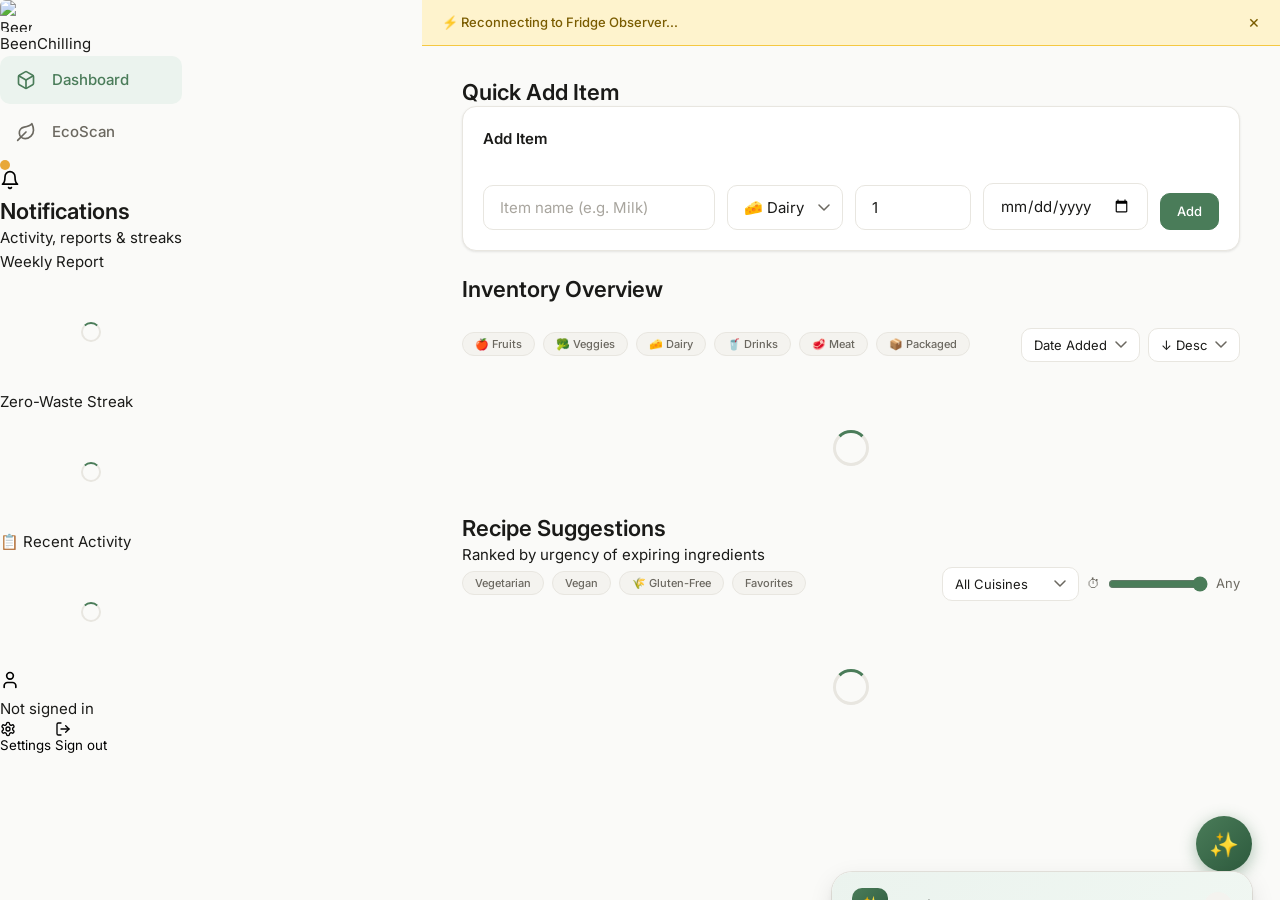
==== commit e6ac1262: "Rebrand to BeenChilling with Bing Chilling GIF logo - Changed all 'Fridge Observer' references to 'B" ====
--- a/static/index.html
+++ b/static/index.html
@@ -3,8 +3,8 @@
 <head>
   <meta charset="UTF-8" />
   <meta name="viewport" content="width=device-width, initial-scale=1.0" />
-  <meta name="description" content="Fridge Observer — Smart fridge monitoring to reduce food waste" />
-  <title>Fridge Observer</title>
+  <meta name="description" content="BeenChilling — Smart fridge monitoring to reduce food waste" />
+  <title>BeenChilling</title>
 
   <!-- Google Fonts -->
   <link rel="preconnect" href="https://fonts.googleapis.com" />
@@ -20,81 +20,124 @@
   <link rel="stylesheet" href="/static/css/notifications.css" />
   <link rel="stylesheet" href="/static/css/settings.css" />
   <link rel="stylesheet" href="/static/css/ai-assistant.css" />
+  <link rel="stylesheet" href="/static/css/sustainability.css" />
 </head>
 <body>
 
 <!-- ── App Shell ──────────────────────────────────────────── -->
 <div class="app-shell">
 
-  <!-- Sidebar (desktop) -->
-  <nav class="sidebar" role="navigation" aria-label="Main navigation">
-    <div class="sidebar-logo">
-      <span class="sidebar-logo-icon" aria-hidden="true">❄️</span>
-      <div>
-        <div class="sidebar-logo-text">Fridge Observer</div>
-        <div class="sidebar-logo-sub">Smart food tracking</div>
-      </div>
-    </div>
-
-    <ul class="sidebar-nav" role="list">
-      <li>
+  <!-- Top Navigation Bar -->
+  <nav class="topbar" role="navigation" aria-label="Main navigation">
+    <div class="topbar-left">
+      <div class="topbar-logo">
+        <span class="topbar-logo-icon" aria-hidden="true">
+          <img src="https://media1.tenor.com/m/Bing-ChillingAAAAC/bing-chilling.gif" alt="BeenChilling" style="width: 32px; height: 32px; border-radius: 6px;" />
+        </span>
+        <div class="topbar-logo-text">BeenChilling</div>
+      </div>
+      
+      <div class="topbar-nav" role="list">
         <div class="nav-item active" data-section="inventory" role="button" tabindex="0" aria-current="page">
-          <span class="nav-icon" aria-hidden="true">🥦</span>
-          <span class="nav-label">Inventory</span>
-        </div>
-      </li>
-      <li>
-        <div class="nav-item" data-section="recipes" role="button" tabindex="0">
-          <span class="nav-icon" aria-hidden="true">🍳</span>
-          <span class="nav-label">Recipes</span>
-        </div>
-      </li>
-      <li>
-        <div class="nav-item" data-section="notifications" role="button" tabindex="0">
-          <span class="nav-icon" aria-hidden="true">🔔</span>
-          <span class="nav-label">Notifications</span>
-        </div>
-      </li>
-      <li>
-        <div class="nav-item" data-section="settings" role="button" tabindex="0">
-          <span class="nav-icon" aria-hidden="true">⚙️</span>
-          <span class="nav-label">Settings</span>
-        </div>
-      </li>
-    </ul>
-
-    <div class="sidebar-footer">
-      <div class="flex items-center gap-2">
-        <div class="connection-dot" title="Connecting..." aria-label="Connection status"></div>
-        <small class="text-muted">Live updates</small>
+          <span class="nav-icon" aria-hidden="true"><svg xmlns="http://www.w3.org/2000/svg" width="20" height="20" viewBox="0 0 24 24" fill="none" stroke="currentColor" stroke-width="2" stroke-linecap="round" stroke-linejoin="round" class="nav-svg"><path d="M21 8a2 2 0 0 0-1-1.73l-7-4a2 2 0 0 0-2 0l-7 4A2 2 0 0 0 3 8v8a2 2 0 0 0 1 1.73l7 4a2 2 0 0 0 2 0l7-4A2 2 0 0 0 21 16Z"></path><path d="m3.3 7 8.7 5 8.7-5"></path><path d="M12 22V12"></path></svg></span>
+          <span class="nav-label">Dashboard</span>
+        </div>
+        <div class="nav-item" data-section="sustainability" role="button" tabindex="0">
+          <span class="nav-icon" aria-hidden="true"><svg xmlns="http://www.w3.org/2000/svg" width="20" height="20" viewBox="0 0 24 24" fill="none" stroke="currentColor" stroke-width="2" stroke-linecap="round" stroke-linejoin="round" class="nav-svg"><path d="M11 20A7 7 0 0 1 9.8 6.1C15.5 5 17 4.48 19 2c1 2 2 4.18 2 8 0 5.5-4.78 10-10 10Z"/><path d="M2 22 12 12"/></svg></span>
+          <span class="nav-label">EcoScan</span>
+        </div>
+      </div>
+    </div>
+    
+    <div class="topbar-right">
+      <div class="connection-dot" title="Connecting..." aria-label="Connection status"></div>
+      
+
+      <!-- Notification Dropdown Panel -->
+      <div class="notif-menu-container">
+        <button class="circle-action-btn" id="btn-notifications" aria-label="Notifications">
+          <svg xmlns="http://www.w3.org/2000/svg" width="20" height="20" viewBox="0 0 24 24" fill="none" stroke="currentColor" stroke-width="2" stroke-linecap="round" stroke-linejoin="round"><path d="M6 8a6 6 0 0 1 12 0c0 7 3 9 3 9H3s3-2 3-9"></path><path d="M10.3 21a1.94 1.94 0 0 0 3.4 0"></path></svg>
+        </button>
+        <div class="notification-panel" id="notification-panel">
+          <div class="notif-panel-header">
+            <h3 class="notif-panel-title">Notifications</h3>
+            <span class="notif-panel-sub">Activity, reports & streaks</span>
+          </div>
+          <div class="notif-panel-body">
+            <div id="section-notifications">
+              <div class="notif-section">
+                <div class="notif-card">
+                  <div class="notif-card-label">Weekly Report</div>
+                  <div id="waste-report">
+                    <div class="loading-container"><div class="spinner"></div></div>
+                  </div>
+                </div>
+                <div class="notif-card">
+                  <div class="notif-card-label">Zero-Waste Streak</div>
+                  <div id="streak-display">
+                    <div class="loading-container"><div class="spinner"></div></div>
+                  </div>
+                </div>
+                <div class="notif-card">
+                  <div class="notif-card-label">📋 Recent Activity</div>
+                  <div id="activity-log" class="activity-log">
+                    <div class="loading-container"><div class="spinner"></div></div>
+                  </div>
+                </div>
+              </div>
+            </div>
+          </div>
+        </div>
+      </div>
+
+      <!-- Account Dropdown Container -->
+      <div class="account-menu-container">
+        <button class="circle-action-btn" id="btn-account" aria-label="Account">
+          <svg xmlns="http://www.w3.org/2000/svg" width="20" height="20" viewBox="0 0 24 24" fill="none" stroke="currentColor" stroke-width="2" stroke-linecap="round" stroke-linejoin="round"><path d="M19 21v-2a4 4 0 0 0-4-4H9a4 4 0 0 0-4 4v2"/><circle cx="12" cy="7" r="4"/></svg>
+        </button>
+        <div class="account-dropdown" id="account-dropdown">
+          <div class="account-dropdown-header">
+            <div id="dropdown-user-name" class="dropdown-user-name">Not signed in</div>
+          </div>
+          <div class="dropdown-divider"></div>
+          <button class="dropdown-item" id="btn-settings" data-section="settings">
+            <svg xmlns="http://www.w3.org/2000/svg" width="16" height="16" viewBox="0 0 24 24" fill="none" stroke="currentColor" stroke-width="2" stroke-linecap="round" stroke-linejoin="round"><path d="M12.22 2h-.44a2 2 0 0 0-2 2v.18a2 2 0 0 1-1 1.73l-.43.25a2 2 0 0 1-2 0l-.15-.08a2 2 0 0 0-2.73.73l-.22.38a2 2 0 0 0 .73 2.73l.15.1a2 2 0 0 1 1 1.72v.51a2 2 0 0 1-1 1.74l-.15.09a2 2 0 0 0-.73 2.73l.22.38a2 2 0 0 0 2.73.73l.15-.08a2 2 0 0 1 2 0l.43.25a2 2 0 0 1 1 1.73V20a2 2 0 0 0 2 2h.44a2 2 0 0 0 2-2v-.18a2 2 0 0 1 1-1.73l.43-.25a2 2 0 0 1 2 0l.15.08a2 2 0 0 0 2.73-.73l.22-.39a2 2 0 0 0-.73-2.73l-.15-.08a2 2 0 0 1-1-1.74v-.5a2 2 0 0 1 1-1.74l.15-.09a2 2 0 0 0 .73-2.73l-.22-.38a2 2 0 0 0-2.73-.73l-.15.08a2 2 0 0 1-2 0l-.43-.25a2 2 0 0 1-1-1.73V4a2 2 0 0 0-2-2z"></path><circle cx="12" cy="12" r="3"></circle></svg>
+            Settings
+          </button>
+          <button class="dropdown-item dropdown-item-danger" id="logout-btn">
+            <svg xmlns="http://www.w3.org/2000/svg" width="16" height="16" viewBox="0 0 24 24" fill="none" stroke="currentColor" stroke-width="2" stroke-linecap="round" stroke-linejoin="round"><path d="M9 21H5a2 2 0 0 1-2-2V5a2 2 0 0 1 2-2h4"/><polyline points="16 17 21 12 16 7"/><line x1="21" y1="12" x2="9" y2="12"/></svg>
+            Sign out
+          </button>
+        </div>
       </div>
     </div>
   </nav>
 
-  <!-- Main Content -->
+  <!-- Main Content Wrapper -->
   <main class="main-content" id="main-content">
 
-    <!-- Content Header -->
-    <header class="content-header">
-      <h1 class="content-header-title">🥦 Inventory</h1>
-      <div class="header-actions">
-        <div class="connection-dot" title="Connecting..." aria-label="Connection status"></div>
-      </div>
-    </header>
-
-    <!-- Connection Banner -->
+
+<!-- Connection Banner -->
     <div class="connection-banner" role="alert" aria-live="polite">
-      <span class="connection-banner-msg">⚠️ Disconnected from Fridge Observer. Updates paused.</span>
+      <span class="connection-banner-msg">⚠️ Disconnected from BeenChilling. Updates paused.</span>
       <button class="connection-banner-close" aria-label="Dismiss">×</button>
     </div>
 
-    <!-- ── Inventory Section ─────────────────────────────── -->
-    <section id="section-inventory" class="content-section active" aria-label="Inventory">
-
-      <!-- Quick Add Form -->
+    <!-- ── Dashboard (Inventory + Recipes) ─────────────────────── -->
+    <section id="section-inventory" class="content-section active" aria-label="Dashboard">
+
+      <div class="dashboard-container">
+        <div class="dashboard-left">
+
+      <!-- Quick Add Card -->
+      <div class="dash-card">
+        <div class="dash-card-header">
+          <h3 class="dash-card-title">Quick Add Item</h3>
+        </div>
+        <div class="dash-card-body">
       <div class="quick-add-section">
         <div class="quick-add-title">
-          <span aria-hidden="true">➕</span> Quick Add Item
+          <span class="quick-add-title">Add Item</span>
         </div>
         <form id="quick-add-form" class="quick-add-form" novalidate>
           <div class="form-group">
@@ -146,7 +189,15 @@
         </form>
       </div>
 
-      <!-- Inventory Stats -->
+        </div>
+      </div>
+
+      <!-- Inventory Overview Card -->
+      <div class="dash-card">
+        <div class="dash-card-header">
+          <h3 class="dash-card-title">Inventory Overview</h3>
+        </div>
+        <div class="dash-card-body">
       <div id="inventory-stats" class="inventory-stats"></div>
 
       <!-- Filters -->
@@ -179,24 +230,27 @@
           <div class="spinner spinner-lg"></div>
         </div>
       </div>
-    </section>
-
-    <!-- ── Recipes Section ───────────────────────────────── -->
-    <section id="section-recipes" class="content-section" aria-label="Recipes">
-      <div class="section-header">
-        <div>
-          <h2 class="section-title">Recipe Suggestions</h2>
-          <p class="section-subtitle">Ranked by how urgently your ingredients need to be used</p>
-        </div>
-      </div>
+        </div>
+      </div>
+    
+        </div>
+        <div class="dashboard-right">
+
+      <!-- Recipe Suggestions Card -->
+      <div class="dash-card">
+        <div class="dash-card-header">
+          <h3 class="dash-card-title">Recipe Suggestions</h3>
+          <span class="dash-card-sub">Ranked by urgency of expiring ingredients</span>
+        </div>
+        <div class="dash-card-body">
 
       <!-- Recipe Filters -->
       <div class="recipe-filters">
         <div class="recipe-filter-chips">
-          <button class="tag dietary-chip" data-dietary="vegetarian">🌱 Vegetarian</button>
-          <button class="tag dietary-chip" data-dietary="vegan">🌿 Vegan</button>
+          <button class="tag dietary-chip" data-dietary="vegetarian">Vegetarian</button>
+          <button class="tag dietary-chip" data-dietary="vegan">Vegan</button>
           <button class="tag dietary-chip" data-dietary="gluten-free">🌾 Gluten-Free</button>
-          <button class="tag" id="favorites-toggle">❤️ Favorites</button>
+          <button class="tag" id="favorites-toggle">Favorites</button>
         </div>
         <div class="recipe-filter-controls">
           <select id="cuisine-filter" class="form-select" aria-label="Filter by cuisine">
@@ -223,41 +277,9 @@
           <div class="spinner spinner-lg"></div>
         </div>
       </div>
-    </section>
-
-    <!-- ── Notifications Section ─────────────────────────── -->
-    <section id="section-notifications" class="content-section" aria-label="Notifications and History">
-      <div class="section-header">
-        <div>
-          <h2 class="section-title">Notifications & History</h2>
-          <p class="section-subtitle">Activity log, waste report, and your zero-waste streak</p>
-        </div>
-      </div>
-
-      <div class="notifications-grid">
-        <!-- Waste Report -->
-        <div class="waste-report-card">
-          <div class="waste-report-title">
-            <span aria-hidden="true">📊</span> This Week's Report
-          </div>
-          <div id="waste-report">
-            <div class="loading-container"><div class="spinner"></div></div>
-          </div>
-        </div>
-
-        <!-- Streak -->
-        <div id="streak-display">
-          <div class="loading-container"><div class="spinner"></div></div>
-        </div>
-
-        <!-- Activity Log -->
-        <div class="card activity-log-section">
-          <div class="card-header">
-            <h3 class="card-title">📋 Activity Log</h3>
-          </div>
-          <div id="activity-log" class="activity-log">
-            <div class="loading-container"><div class="spinner"></div></div>
-          </div>
+        </div>
+      </div>
+    
         </div>
       </div>
     </section>
@@ -297,12 +319,12 @@
         <!-- Spoilage Thresholds -->
         <div class="settings-section">
           <div class="settings-section-header">
-            <div class="settings-section-title">⏰ Spoilage Thresholds</div>
+            <div class="settings-section-title">Spoilage Thresholds</div>
             <div class="settings-section-desc">Days before expiry to show a warning (1–14)</div>
           </div>
           <div class="setting-row">
             <div class="setting-info">
-              <div class="setting-label">🍎 Fruits</div>
+              <div class="setting-label">Fruits</div>
             </div>
             <div class="setting-control threshold-input-group">
               <input type="number" id="threshold-fruits" class="threshold-input" min="1" max="14" value="3" aria-label="Fruits threshold" />
@@ -311,7 +333,7 @@
           </div>
           <div class="setting-row">
             <div class="setting-info">
-              <div class="setting-label">🥦 Vegetables</div>
+              <div class="setting-label">Vegetables</div>
             </div>
             <div class="setting-control threshold-input-group">
               <input type="number" id="threshold-vegetables" class="threshold-input" min="1" max="14" value="2" aria-label="Vegetables threshold" />
@@ -320,7 +342,7 @@
           </div>
           <div class="setting-row">
             <div class="setting-info">
-              <div class="setting-label">🧀 Dairy</div>
+              <div class="setting-label">Dairy</div>
             </div>
             <div class="setting-control threshold-input-group">
               <input type="number" id="threshold-dairy" class="threshold-input" min="1" max="14" value="3" aria-label="Dairy threshold" />
@@ -329,7 +351,7 @@
           </div>
           <div class="setting-row">
             <div class="setting-info">
-              <div class="setting-label">🥤 Beverages</div>
+              <div class="setting-label">Beverages</div>
             </div>
             <div class="setting-control threshold-input-group">
               <input type="number" id="threshold-beverages" class="threshold-input" min="1" max="14" value="5" aria-label="Beverages threshold" />
@@ -338,7 +360,7 @@
           </div>
           <div class="setting-row">
             <div class="setting-info">
-              <div class="setting-label">🥩 Meat</div>
+              <div class="setting-label">Meat</div>
             </div>
             <div class="setting-control threshold-input-group">
               <input type="number" id="threshold-meat" class="threshold-input" min="1" max="14" value="1" aria-label="Meat threshold" />
@@ -347,7 +369,7 @@
           </div>
           <div class="setting-row">
             <div class="setting-info">
-              <div class="setting-label">📦 Packaged Goods</div>
+              <div class="setting-label">Packaged Goods</div>
             </div>
             <div class="setting-control threshold-input-group">
               <input type="number" id="threshold-packaged_goods" class="threshold-input" min="1" max="14" value="7" aria-label="Packaged goods threshold" />
@@ -458,28 +480,23 @@
       </div>
     </section>
 
+    <!-- ── Sustainability Blueprint Section ────────────── -->
+    <section id="section-sustainability" class="content-section" aria-label="Sustainability Blueprint">
+      <div class="section-header">
+        <div>
+          <h2 class="section-title">EcoScan</h2>
+          <p class="section-subtitle">Sustainability analysis, eco alternatives, and product blueprints for your fridge items</p>
+        </div>
+      </div>
+      <div id="sustainability-content">
+        <div class="loading-container"><div class="spinner spinner-lg"></div></div>
+      </div>
+    </section>
+
   </main>
 </div>
 
-<!-- ── Bottom Tab Bar (mobile) ──────────────────────────── -->
-<nav class="tab-bar" role="navigation" aria-label="Mobile navigation">
-  <div class="tab-item active" data-section="inventory" role="button" tabindex="0" aria-label="Inventory">
-    <span class="tab-icon" aria-hidden="true">🥦</span>
-    <span class="tab-label">Inventory</span>
-  </div>
-  <div class="tab-item" data-section="recipes" role="button" tabindex="0" aria-label="Recipes">
-    <span class="tab-icon" aria-hidden="true">🍳</span>
-    <span class="tab-label">Recipes</span>
-  </div>
-  <div class="tab-item" data-section="notifications" role="button" tabindex="0" aria-label="Notifications">
-    <span class="tab-icon" aria-hidden="true">🔔</span>
-    <span class="tab-label">Alerts</span>
-  </div>
-  <div class="tab-item" data-section="settings" role="button" tabindex="0" aria-label="Settings">
-    <span class="tab-icon" aria-hidden="true">⚙️</span>
-    <span class="tab-label">Settings</span>
-  </div>
-</nav>
+
 
 <!-- ── Edit Item Modal ───────────────────────────────────── -->
 <div id="edit-modal" class="modal-overlay" role="dialog" aria-modal="true" aria-labelledby="edit-modal-title">
@@ -529,12 +546,29 @@
 <!-- ── Toast Container ───────────────────────────────────── -->
 <div id="toast-container" class="toast-container" aria-live="polite" aria-atomic="false"></div>
 
+<!-- ── Recipe Detail Modal ───────────────────────────────── -->
+<div id="recipe-modal" class="modal-overlay" role="dialog" aria-modal="true" aria-labelledby="recipe-modal-title" style="display:none;">
+  <div class="modal recipe-detail-modal">
+    <div class="modal-header">
+      <h2 class="modal-title" id="recipe-modal-title"></h2>
+      <button class="modal-close" id="recipe-modal-close" aria-label="Close">×</button>
+    </div>
+    <div class="modal-body" id="recipe-modal-body">
+    </div>
+    <div class="modal-footer">
+      <button class="btn btn-ghost" id="recipe-modal-cancel">Close</button>
+      <button class="btn btn-primary" id="recipe-modal-made-this">Made This</button>
+    </div>
+  </div>
+</div>
+
 <!-- ── JavaScript ────────────────────────────────────────── -->
 <script src="/static/js/ws-client.js"></script>
 <script src="/static/js/inventory.js"></script>
 <script src="/static/js/recipes.js"></script>
 <script src="/static/js/notifications.js"></script>
 <script src="/static/js/settings.js"></script>
+<script src="/static/js/sustainability.js"></script>
 <script src="/static/js/app.js"></script>
 <script src="/static/js/ai-assistant.js"></script>
 
--- a/static/css/sustainability.css
+++ b/static/css/sustainability.css
@@ -0,0 +1,689 @@
+/* ============================================================
+   Fridge Observer — Sustainability Blueprint
+   sustainability.css
+   ============================================================ */
+
+/* ── Layout ─────────────────────────────────────────────────── */
+.sus-layout {
+  display: flex;
+  gap: var(--space-5);
+  height: calc(100vh - 140px);
+  min-height: 500px;
+}
+
+@media (max-width: 767px) {
+  .sus-layout {
+    flex-direction: column;
+    height: auto;
+  }
+}
+
+/* ── Sidebar ────────────────────────────────────────────────── */
+.sus-sidebar {
+  width: 260px;
+  flex-shrink: 0;
+  background: var(--color-surface);
+  border: 1px solid var(--color-border);
+  border-radius: var(--radius-lg);
+  display: flex;
+  flex-direction: column;
+  overflow: hidden;
+}
+
+@media (max-width: 767px) {
+  .sus-sidebar {
+    width: 100%;
+    max-height: 320px;
+  }
+}
+
+.sus-sidebar-header {
+  padding: var(--space-4);
+  border-bottom: 1px solid var(--color-border);
+  flex-shrink: 0;
+}
+
+.sus-sidebar-title {
+  font-size: 14px;
+  font-weight: 600;
+  color: var(--color-text-primary);
+}
+
+.sus-sidebar-sub {
+  font-size: 12px;
+  color: var(--color-text-muted);
+  margin-top: 2px;
+}
+
+.sus-search-wrap {
+  padding: var(--space-3) var(--space-4);
+  border-bottom: 1px solid var(--color-border);
+  flex-shrink: 0;
+}
+
+.sus-search {
+  width: 100%;
+  padding: 8px 12px;
+  border: 1px solid var(--color-border);
+  border-radius: var(--radius-md);
+  font-family: var(--font-sans);
+  font-size: 13px;
+  background: var(--color-surface-alt);
+  color: var(--color-text-primary);
+  outline: none;
+}
+
+.sus-search:focus {
+  border-color: var(--color-accent);
+  background: var(--color-surface);
+}
+
+.sus-item-list {
+  flex: 1;
+  overflow-y: auto;
+  padding: var(--space-2) 0;
+}
+
+.sus-item {
+  display: flex;
+  align-items: center;
+  gap: var(--space-3);
+  padding: 10px var(--space-4);
+  cursor: pointer;
+  transition: background var(--transition-fast);
+}
+
+.sus-item:hover {
+  background: var(--color-surface-alt);
+}
+
+.sus-item.active {
+  background: var(--color-accent-light);
+  border-right: 3px solid var(--color-accent);
+}
+
+.sus-item-icon {
+  font-size: 20px;
+  flex-shrink: 0;
+}
+
+.sus-item-info {
+  flex: 1;
+  min-width: 0;
+}
+
+.sus-item-name {
+  font-size: 13.5px;
+  font-weight: 500;
+  color: var(--color-text-primary);
+  white-space: nowrap;
+  overflow: hidden;
+  text-overflow: ellipsis;
+}
+
+.sus-item-cat {
+  font-size: 11.5px;
+  color: var(--color-text-muted);
+}
+
+.sus-item-arrow {
+  color: var(--color-text-muted);
+  font-size: 18px;
+}
+
+.sus-empty {
+  padding: var(--space-5) var(--space-4);
+  font-size: 13px;
+  color: var(--color-text-muted);
+  text-align: center;
+  line-height: 1.5;
+}
+
+/* ── Manual input ───────────────────────────────────────────── */
+.sus-manual-wrap {
+  padding: var(--space-3) var(--space-4);
+  border-top: 1px solid var(--color-border);
+  flex-shrink: 0;
+}
+
+.sus-manual-label {
+  font-size: 11.5px;
+  color: var(--color-text-muted);
+  margin-bottom: 6px;
+}
+
+.sus-manual-row {
+  display: flex;
+  gap: var(--space-2);
+}
+
+.sus-manual-input {
+  flex: 1;
+  padding: 8px 10px;
+  border: 1px solid var(--color-border);
+  border-radius: var(--radius-md);
+  font-family: var(--font-sans);
+  font-size: 12.5px;
+  background: var(--color-surface-alt);
+  color: var(--color-text-primary);
+  outline: none;
+  min-width: 0;
+}
+
+.sus-manual-input:focus {
+  border-color: var(--color-accent);
+  background: var(--color-surface);
+}
+
+.sus-manual-btn {
+  padding: 8px 12px;
+  font-size: 12.5px;
+  white-space: nowrap;
+}
+
+/* ── Main panel ─────────────────────────────────────────────── */
+.sus-main {
+  flex: 1;
+  min-width: 0;
+  display: flex;
+  flex-direction: column;
+}
+
+/* ── Welcome ────────────────────────────────────────────────── */
+.sus-welcome {
+  flex: 1;
+  display: flex;
+  flex-direction: column;
+  align-items: center;
+  justify-content: center;
+  text-align: center;
+  padding: var(--space-10) var(--space-6);
+  background: var(--color-surface);
+  border: 1px solid var(--color-border);
+  border-radius: var(--radius-lg);
+}
+
+.sus-welcome-icon {
+  font-size: 56px;
+  margin-bottom: var(--space-4);
+}
+
+.sus-welcome h3 {
+  font-size: 20px;
+  font-weight: 700;
+  color: var(--color-text-primary);
+  margin-bottom: var(--space-3);
+}
+
+.sus-welcome p {
+  font-size: 14px;
+  color: var(--color-text-secondary);
+  line-height: 1.6;
+  max-width: 480px;
+  margin-bottom: var(--space-5);
+}
+
+.sus-welcome-chips {
+  display: flex;
+  flex-wrap: wrap;
+  gap: var(--space-2);
+  justify-content: center;
+}
+
+.sus-example-chip {
+  padding: 8px 16px;
+  background: var(--color-surface-alt);
+  border: 1px solid var(--color-border);
+  border-radius: var(--radius-full);
+  font-size: 13px;
+  cursor: pointer;
+  transition: all var(--transition-fast);
+  color: var(--color-text-secondary);
+}
+
+.sus-example-chip:hover {
+  background: var(--color-accent-light);
+  border-color: var(--color-accent);
+  color: var(--color-accent);
+}
+
+/* ── Analysis panel ─────────────────────────────────────────── */
+.sus-analysis {
+  flex: 1;
+  display: flex;
+  flex-direction: column;
+  background: var(--color-surface);
+  border: 1px solid var(--color-border);
+  border-radius: var(--radius-lg);
+  overflow: hidden;
+}
+
+.sus-analysis-header {
+  padding: var(--space-4) var(--space-5);
+  border-bottom: 1px solid var(--color-border);
+  background: var(--color-surface-alt);
+  flex-shrink: 0;
+}
+
+.sus-product-badge {
+  display: flex;
+  align-items: center;
+  gap: var(--space-3);
+  margin-bottom: var(--space-3);
+}
+
+.sus-badge-icon {
+  font-size: 32px;
+}
+
+.sus-badge-name {
+  font-size: 18px;
+  font-weight: 700;
+  color: var(--color-text-primary);
+}
+
+.sus-badge-cat {
+  font-size: 12px;
+  color: var(--color-text-muted);
+}
+
+.sus-analysis-tabs {
+  display: flex;
+  gap: var(--space-2);
+  flex-wrap: wrap;
+}
+
+.sus-tab {
+  padding: 7px 14px;
+  border-radius: var(--radius-full);
+  border: 1px solid var(--color-border);
+  background: var(--color-surface);
+  font-family: var(--font-sans);
+  font-size: 12.5px;
+  font-weight: 500;
+  color: var(--color-text-secondary);
+  cursor: pointer;
+  transition: all var(--transition-fast);
+}
+
+.sus-tab:hover {
+  background: var(--color-accent-light);
+  border-color: var(--color-accent);
+  color: var(--color-accent);
+}
+
+.sus-tab.active {
+  background: var(--color-accent);
+  border-color: var(--color-accent);
+  color: #fff;
+}
+
+/* ── Output ─────────────────────────────────────────────────── */
+.sus-output {
+  flex: 1;
+  overflow-y: auto;
+  padding: var(--space-5);
+}
+
+.sus-text {
+  font-size: 14.5px;
+  line-height: 1.8;
+  color: var(--color-text-primary);
+  white-space: pre-wrap;
+}
+
+.sus-text.streaming::after {
+  content: '▋';
+  animation: blink 0.8s step-end infinite;
+  color: var(--color-accent);
+  font-size: 13px;
+}
+
+@keyframes blink {
+  0%, 100% { opacity: 1; }
+  50%       { opacity: 0; }
+}
+
+/* ── Loading ────────────────────────────────────────────────── */
+.sus-loading {
+  display: flex;
+  flex-direction: column;
+  align-items: center;
+  justify-content: center;
+  padding: var(--space-10);
+  gap: var(--space-4);
+}
+
+.sus-loading-dots {
+  display: flex;
+  gap: 6px;
+}
+
+.sus-loading-dots span {
+  width: 8px;
+  height: 8px;
+  border-radius: 50%;
+  background: var(--color-accent);
+  animation: dotBounce 1.2s ease-in-out infinite;
+}
+
+.sus-loading-dots span:nth-child(2) { animation-delay: 0.2s; }
+.sus-loading-dots span:nth-child(3) { animation-delay: 0.4s; }
+
+@keyframes dotBounce {
+  0%, 60%, 100% { transform: translateY(0); opacity: 0.4; }
+  30%           { transform: translateY(-8px); opacity: 1; }
+}
+
+.sus-loading-text {
+  font-size: 13.5px;
+  color: var(--color-text-muted);
+}
+
+.sus-error {
+  color: var(--color-expired);
+  font-size: 14px;
+  padding: var(--space-4);
+  text-align: center;
+}
+
+/* ── Structured output ──────────────────────────────────────── */
+.sus-structured {
+  display: flex;
+  flex-direction: column;
+  gap: var(--space-5);
+}
+
+/* Score hero */
+.sus-score-hero {
+  display: flex;
+  align-items: center;
+  gap: var(--space-5);
+  padding: var(--space-5);
+  background: var(--color-surface-alt);
+  border-radius: var(--radius-lg);
+  border: 1px solid var(--color-border);
+}
+
+.sus-score-ring {
+  width: 80px;
+  height: 80px;
+  border-radius: 50%;
+  border: 4px solid var(--score-color, var(--color-accent));
+  display: flex;
+  flex-direction: column;
+  align-items: center;
+  justify-content: center;
+  flex-shrink: 0;
+  background: var(--color-surface);
+}
+
+.sus-score-number {
+  font-size: 28px;
+  font-weight: 700;
+  font-family: 'JetBrains Mono', monospace;
+  color: var(--color-text-primary);
+  line-height: 1;
+}
+
+.sus-score-max {
+  font-size: 11px;
+  color: var(--color-text-muted);
+}
+
+.sus-score-label {
+  font-size: 16px;
+  font-weight: 700;
+  margin-bottom: 2px;
+}
+
+.sus-score-sub {
+  font-size: 12px;
+  color: var(--color-text-muted);
+  margin-bottom: 8px;
+}
+
+.sus-score-verdict {
+  font-size: 13px;
+  color: var(--color-text-secondary);
+  line-height: 1.5;
+}
+
+/* Metrics grid */
+.sus-metrics-grid {
+  display: grid;
+  grid-template-columns: repeat(auto-fit, minmax(140px, 1fr));
+  gap: var(--space-3);
+}
+
+.sus-metric-card {
+  background: var(--color-surface-alt);
+  border: 1px solid var(--color-border);
+  border-radius: var(--radius-md);
+  padding: var(--space-4);
+  text-align: center;
+}
+
+.sus-metric-icon { font-size: 22px; margin-bottom: 6px; }
+.sus-metric-label { font-size: 11.5px; color: var(--color-text-muted); margin-bottom: 4px; }
+.sus-metric-value { font-size: 13.5px; font-weight: 600; color: var(--color-text-primary); }
+
+/* Section */
+.sus-section { display: flex; flex-direction: column; gap: var(--space-3); }
+
+.sus-section-title {
+  font-size: 14px;
+  font-weight: 600;
+  color: var(--color-text-primary);
+  padding-bottom: var(--space-2);
+  border-bottom: 1px solid var(--color-border);
+}
+
+/* Fact list */
+.sus-fact-list {
+  list-style: none;
+  display: flex;
+  flex-direction: column;
+  gap: 8px;
+  padding: 0;
+}
+
+.sus-fact-list li {
+  font-size: 13.5px;
+  color: var(--color-text-secondary);
+  padding: 8px 12px;
+  background: var(--color-surface-alt);
+  border-radius: var(--radius-md);
+  border-left: 3px solid var(--color-accent);
+  line-height: 1.5;
+}
+
+/* Alternatives */
+.sus-alt-list {
+  display: grid;
+  grid-template-columns: repeat(auto-fit, minmax(200px, 1fr));
+  gap: var(--space-3);
+}
+
+.sus-alt-card {
+  background: var(--color-accent-light);
+  border: 1px solid #c8e6d0;
+  border-radius: var(--radius-md);
+  padding: var(--space-3) var(--space-4);
+}
+
+.sus-alt-name { font-size: 13.5px; font-weight: 600; color: var(--color-accent); margin-bottom: 4px; }
+.sus-alt-saving { font-size: 12px; font-weight: 700; color: var(--color-ok); margin-bottom: 4px; font-family: 'JetBrains Mono', monospace; }
+.sus-alt-reason { font-size: 12.5px; color: var(--color-text-secondary); line-height: 1.4; }
+
+/* Blueprint grid */
+.sus-blueprint-grid {
+  display: grid;
+  grid-template-columns: repeat(auto-fit, minmax(220px, 1fr));
+  gap: var(--space-3);
+}
+
+.sus-bp-row {
+  background: var(--color-surface-alt);
+  border-radius: var(--radius-md);
+  padding: var(--space-3) var(--space-4);
+  border: 1px solid var(--color-border);
+}
+
+.sus-bp-row-header { font-size: 13px; font-weight: 600; color: var(--color-text-primary); margin-bottom: 6px; }
+.sus-bp-row-text { font-size: 13px; color: var(--color-text-secondary); line-height: 1.5; }
+
+/* Highlight box */
+.sus-highlight-box {
+  padding: var(--space-4);
+  background: var(--color-surface-alt);
+  border-radius: var(--radius-md);
+  border: 1px solid var(--color-border);
+  font-size: 14px;
+  color: var(--color-text-primary);
+  line-height: 1.6;
+}
+
+.sus-highlight-green {
+  background: var(--color-accent-light);
+  border-color: #c8e6d0;
+  color: var(--color-accent);
+  font-weight: 500;
+}
+
+/* Breakdown list */
+.sus-breakdown-list { display: flex; flex-direction: column; gap: 8px; }
+
+.sus-breakdown-row {
+  display: flex;
+  justify-content: space-between;
+  align-items: center;
+  padding: 8px 12px;
+  background: var(--color-surface-alt);
+  border-radius: var(--radius-md);
+  font-size: 13.5px;
+}
+
+.sus-breakdown-label { color: var(--color-text-secondary); }
+.sus-breakdown-value { font-weight: 600; color: var(--color-text-primary); font-family: 'JetBrains Mono', monospace; font-size: 12.5px; }
+
+/* Full alternatives */
+.sus-alt-list-full { display: flex; flex-direction: column; gap: var(--space-3); }
+
+.sus-alt-full-card {
+  border: 1px solid var(--color-border);
+  border-radius: var(--radius-md);
+  overflow: hidden;
+}
+
+.sus-alt-full-header {
+  display: flex;
+  align-items: center;
+  gap: var(--space-3);
+  padding: var(--space-3) var(--space-4);
+  background: var(--color-surface-alt);
+  border-bottom: 1px solid var(--color-border);
+}
+
+.sus-alt-rank {
+  width: 28px;
+  height: 28px;
+  border-radius: 50%;
+  background: var(--color-accent);
+  color: #fff;
+  font-size: 13px;
+  font-weight: 700;
+  display: flex;
+  align-items: center;
+  justify-content: center;
+  flex-shrink: 0;
+}
+
+.sus-alt-full-name { font-size: 14px; font-weight: 600; color: var(--color-text-primary); }
+.sus-alt-type-badge {
+  display: inline-block;
+  font-size: 11px;
+  padding: 2px 8px;
+  background: var(--color-accent-light);
+  color: var(--color-accent);
+  border-radius: var(--radius-full);
+  margin-top: 2px;
+}
+
+.sus-alt-full-saving { margin-left: auto; font-size: 13px; font-weight: 700; color: var(--color-ok); font-family: 'JetBrains Mono', monospace; }
+
+.sus-alt-full-body { padding: var(--space-3) var(--space-4); display: flex; flex-direction: column; gap: 4px; }
+.sus-alt-full-benefit { font-size: 13px; color: var(--color-text-secondary); }
+.sus-alt-full-where { font-size: 12.5px; color: var(--color-text-muted); }
+
+/* Issues list */
+.sus-issues-list { display: flex; flex-direction: column; gap: 6px; }
+.sus-issue-item {
+  padding: 8px 12px;
+  background: #fef2f0;
+  border-left: 3px solid var(--color-expired);
+  border-radius: var(--radius-md);
+  font-size: 13px;
+  color: var(--color-text-secondary);
+}
+
+/* Redesign grid */
+.sus-redesign-grid { display: flex; flex-direction: column; gap: var(--space-3); }
+
+.sus-redesign-card {
+  border: 1px solid var(--color-border);
+  border-radius: var(--radius-md);
+  padding: var(--space-4);
+  background: var(--color-surface);
+}
+
+.sus-redesign-key { font-size: 13.5px; font-weight: 700; color: var(--color-text-primary); margin-bottom: 8px; }
+.sus-redesign-row { display: flex; gap: var(--space-2); font-size: 13px; margin-bottom: 4px; }
+.sus-redesign-label { color: var(--color-text-muted); min-width: 60px; flex-shrink: 0; }
+.sus-redesign-current { color: var(--color-text-secondary); text-decoration: line-through; }
+.sus-redesign-proposed { color: var(--color-accent); font-weight: 500; }
+.sus-redesign-impact { font-size: 12.5px; color: var(--color-ok); margin-top: 6px; padding-top: 6px; border-top: 1px solid var(--color-border); }
+
+/* Blueprint image */
+.sus-blueprint-img-wrap { text-align: center; }
+.sus-blueprint-img {
+  max-width: 100%;
+  border-radius: var(--radius-lg);
+  border: 1px solid var(--color-border);
+  box-shadow: var(--shadow-sm);
+}
+.sus-blueprint-img-label {
+  font-size: 12px;
+  color: var(--color-text-muted);
+  margin-top: 8px;
+  font-family: 'JetBrains Mono', monospace;
+}
+
+/* ── Blueprint image generating state ──────────────────────── */
+.sus-blueprint-generating {
+  display: flex;
+  align-items: center;
+  gap: var(--space-3);
+  padding: var(--space-4);
+  background: var(--color-surface-alt);
+  border-radius: var(--radius-md);
+  border: 1px dashed var(--color-accent);
+}
+
+.sus-blueprint-img {
+  width: 100%;
+  max-width: 600px;
+  border-radius: var(--radius-lg);
+  border: 1px solid var(--color-border);
+  box-shadow: var(--shadow-md);
+  display: block;
+  margin: 0 auto;
+}
+
+.sus-blueprint-img-label {
+  font-size: 11.5px;
+  color: var(--color-text-muted);
+  margin-top: 8px;
+  text-align: center;
+  font-family: 'JetBrains Mono', monospace;
+}
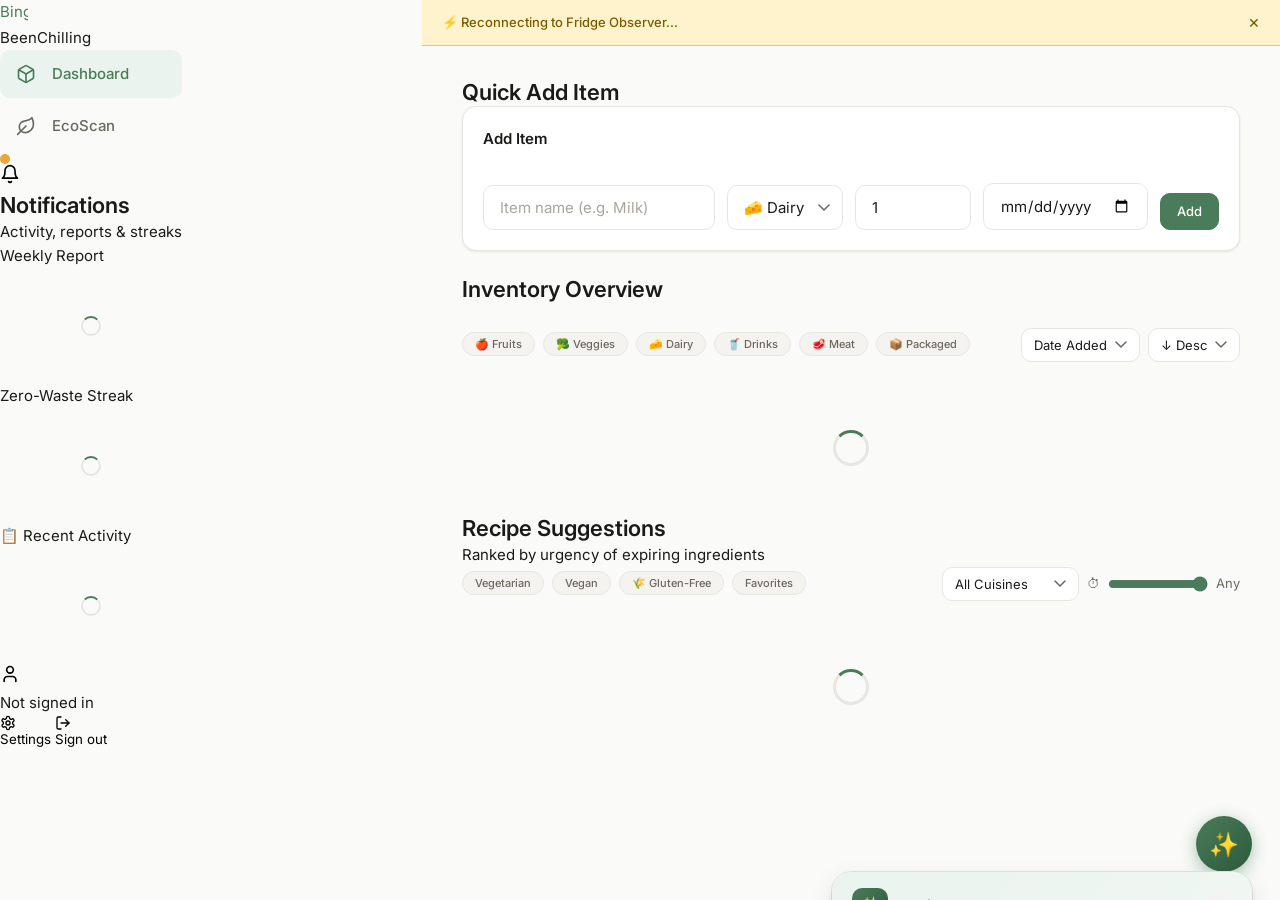
==== commit d8210825: "Use Tenor embed for Bing Chilling GIF logo - Added Tenor embed code for topbar logo (28px) - Added T" ====
--- a/static/index.html
+++ b/static/index.html
@@ -32,7 +32,7 @@
     <div class="topbar-left">
       <div class="topbar-logo">
         <span class="topbar-logo-icon" aria-hidden="true">
-          <img src="https://media1.tenor.com/m/Bing-ChillingAAAAC/bing-chilling.gif" alt="BeenChilling" style="width: 32px; height: 32px; border-radius: 6px;" />
+          <div class="tenor-gif-embed" data-postid="10067072887923246131" data-share-method="host" data-aspect-ratio="1.07568" data-width="28px" style="width: 28px; height: 26px; overflow: hidden; border-radius: 6px;"><a href="https://tenor.com/view/bingchilling-gif-10067072887923246131">Bing Chilling</a></div>
         </span>
         <div class="topbar-logo-text">BeenChilling</div>
       </div>
@@ -572,5 +572,8 @@
 <script src="/static/js/app.js"></script>
 <script src="/static/js/ai-assistant.js"></script>
 
+<!-- Tenor GIF Embed Script -->
+<script type="text/javascript" async src="https://tenor.com/embed.js"></script>
+
 </body>
 </html>
